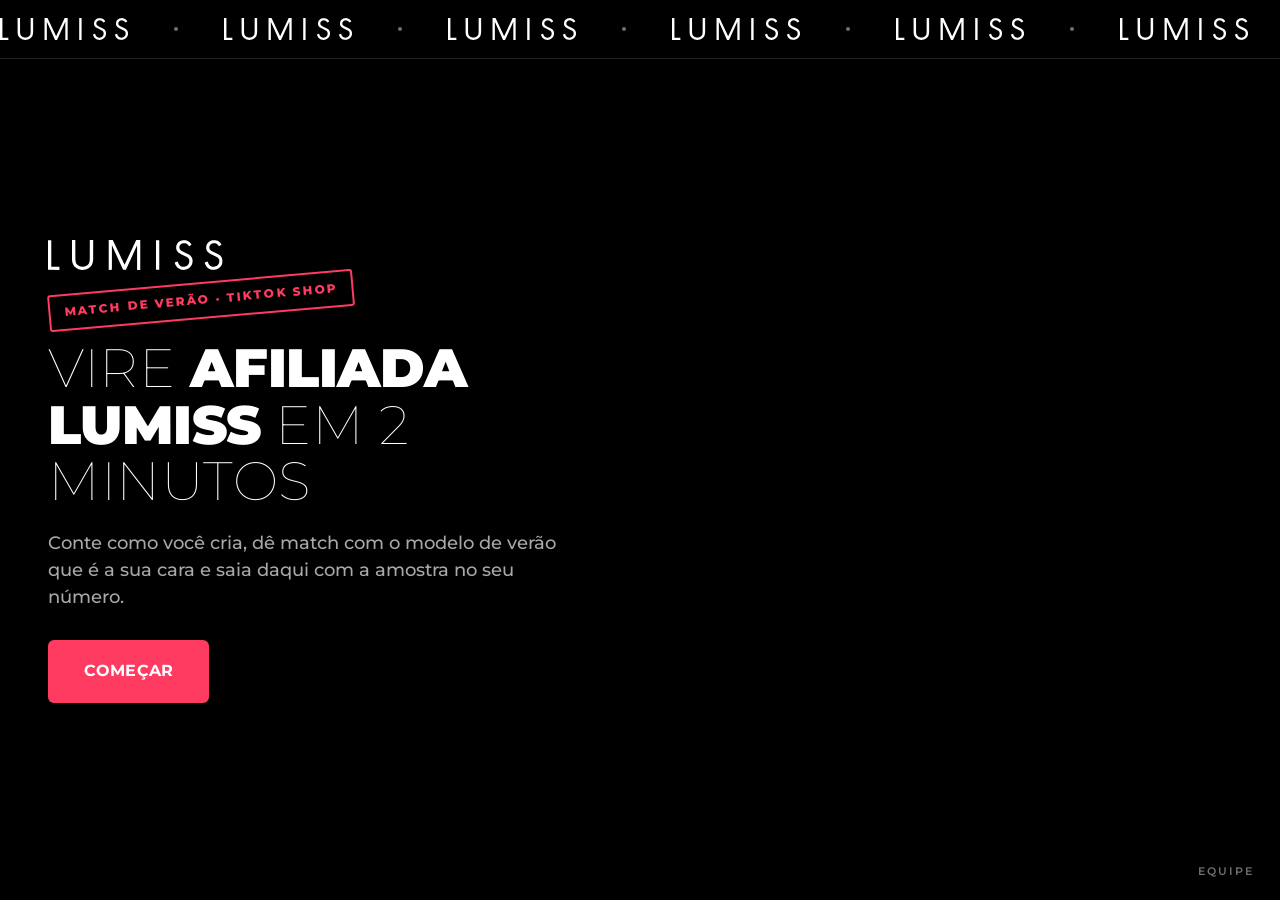
==== match/index.html @ 92d5b465 "Add files via upload" ====
<!doctype html>
<html lang="pt-BR">
<head>
<meta charset="utf-8">
<meta name="viewport" content="width=device-width, initial-scale=1, viewport-fit=cover">
<title>LUMISS · Match de Verão</title>
<meta name="description" content="Cadastro de afiliadas LUMISS no TikTok Shop Fashion · Match de Verão.">
<meta name="theme-color" content="#000000">
<meta name="format-detection" content="telephone=no">
<meta name="apple-mobile-web-app-capable" content="yes">
<meta name="mobile-web-app-capable" content="yes">
<meta name="apple-mobile-web-app-title" content="LUMISS">
<meta name="apple-mobile-web-app-status-bar-style" content="default">
<link rel="manifest" href="manifest.webmanifest">
<link rel="icon" type="image/png" href="[data-uri]">
<link rel="apple-touch-icon" href="icons/icon-180.png">
<link rel="preconnect" href="https://fonts.googleapis.com">
<link rel="preconnect" href="https://fonts.gstatic.com" crossorigin>
<link rel="stylesheet" href="https://fonts.googleapis.com/css2?family=Montserrat:wght@100..900&display=swap">
<link rel="stylesheet" href="styles.css">
<script src="config.js"></script>
<script src="app.js" defer></script>
</head>
<body class="modo-celular">
<svg width="0" height="0" style="position:absolute" aria-hidden="true" focusable="false"><symbol id="lumiss-logo" viewBox="0 0 1000 171.8"><path d="M528.4 171.7 L510.5 171.7 L510.3 171.5 L510.1 30.2 L446.5 170.8 L446.2 171.0 L430.0 170.9 L366.1 30.2 L366.0 171.0 L347.8 171.2 L347.7 0.1 L370.9 0.1 L438.5 142.3 L505.2 0.1 L528.4 0.0 L528.4 171.7ZM198.5 171.3 L194.1 171.2 L189.1 170.7 L184.7 169.9 L179.8 168.6 L175.2 167.0 L170.4 164.9 L162.0 160.2 L159.0 158.1 L155.3 155.1 L152.6 152.5 L149.3 148.7 L146.7 145.0 L144.7 141.8 L142.8 137.7 L141.2 133.8 L139.5 127.9 L138.4 122.4 L137.8 116.7 L137.4 108.8 L137.4 0.3 L156.5 0.4 L156.7 107.0 L157.0 112.9 L157.8 119.3 L159.0 126.6 L160.1 130.7 L162.1 134.7 L165.5 139.3 L169.6 143.1 L174.2 146.4 L179.1 149.0 L184.7 151.1 L190.5 152.4 L196.4 152.9 L202.0 152.8 L208.5 151.7 L214.1 150.0 L220.1 147.3 L225.4 143.9 L229.8 139.9 L233.3 135.5 L235.6 130.9 L237.0 126.6 L238.1 121.8 L238.7 116.4 L239.3 108.3 L239.4 0.4 L258.6 0.4 L258.8 2.0 L258.8 25.9 L258.6 112.1 L258.1 118.4 L257.3 123.7 L256.1 129.3 L254.6 134.6 L253.0 138.5 L251.2 142.1 L248.8 145.9 L246.7 148.8 L244.2 151.7 L241.2 154.7 L237.4 157.9 L234.0 160.2 L229.8 162.7 L225.4 164.9 L220.4 167.0 L216.1 168.5 L211.8 169.6 L207.1 170.5 L198.5 171.3ZM65.3 171.1 L-0.1 171.0 L0.0 0.8 L18.8 0.9 L18.8 153.4 L65.3 153.4 L65.3 171.1ZM637.3 171.0 L618.5 171.0 L618.6 0.9 L637.2 0.9 L637.3 1.0 L637.3 171.0ZM950.5 170.8 L945.4 170.8 L941.3 170.5 L936.4 169.7 L932.3 168.7 L928.1 167.3 L924.1 165.4 L920.2 163.2 L916.0 160.2 L912.7 157.4 L909.4 153.9 L906.4 150.0 L904.2 146.5 L902.0 142.1 L900.4 138.5 L898.8 133.9 L897.3 128.3 L914.8 123.4 L917.8 132.1 L919.7 136.5 L922.7 141.4 L926.2 145.2 L930.2 148.5 L934.9 151.0 L940.3 152.6 L945.0 153.3 L949.8 153.3 L956.0 152.4 L960.8 150.9 L965.9 148.5 L969.3 146.1 L973.0 142.7 L976.4 138.1 L978.5 134.0 L979.8 130.4 L980.8 125.8 L981.3 121.5 L981.1 117.5 L980.3 113.4 L979.3 110.4 L977.3 106.7 L975.1 103.9 L971.3 100.3 L966.4 97.2 L934.7 81.3 L926.2 76.6 L919.4 72.1 L915.1 68.2 L913.0 65.7 L911.0 62.8 L908.1 57.1 L906.4 51.1 L905.8 46.1 L905.8 40.9 L906.1 37.2 L907.2 32.3 L908.5 28.2 L910.5 23.8 L912.9 19.6 L916.2 15.4 L919.1 12.5 L923.2 9.4 L926.8 7.1 L931.8 4.8 L936.5 3.1 L942.0 1.8 L946.6 1.1 L951.8 0.9 L957.9 1.3 L965.1 2.7 L971.3 4.9 L976.2 7.5 L981.6 11.4 L986.7 16.3 L991.3 22.3 L993.3 25.7 L993.6 26.7 L979.5 35.7 L970.8 25.2 L967.6 22.7 L963.5 20.6 L957.9 18.9 L952.3 18.2 L946.2 18.6 L940.6 20.1 L935.7 22.4 L932.2 25.1 L929.1 28.4 L926.5 32.5 L924.8 37.0 L924.0 41.5 L924.2 45.6 L925.4 50.3 L927.1 53.7 L929.2 56.6 L931.8 59.1 L934.5 61.0 L939.6 64.0 L945.1 66.8 L972.4 79.8 L980.3 84.6 L985.9 89.2 L988.8 92.2 L991.8 96.0 L994.5 100.3 L996.5 104.4 L998.0 108.3 L999.1 112.9 L999.8 117.3 L999.9 122.6 L999.5 127.5 L998.7 131.7 L997.4 136.1 L995.7 140.3 L993.4 144.9 L990.8 148.9 L987.8 152.7 L984.7 155.9 L981.2 159.0 L977.0 162.1 L972.8 164.5 L969.0 166.3 L963.8 168.3 L959.9 169.4 L955.2 170.3 L950.5 170.8ZM779.7 171.0 L774.0 171.1 L769.8 170.7 L765.4 169.9 L761.0 168.7 L757.1 167.2 L752.9 165.3 L748.1 162.4 L744.6 159.8 L741.3 157.0 L737.7 153.3 L734.8 149.5 L732.5 146.1 L729.9 141.2 L728.2 137.3 L726.8 133.1 L725.6 128.3 L743.1 123.3 L744.7 128.2 L748.9 137.8 L750.9 141.2 L754.1 144.9 L758.6 148.4 L763.7 151.1 L768.6 152.6 L774.4 153.4 L779.6 153.3 L784.8 152.4 L789.7 150.8 L793.8 148.7 L798.1 145.6 L801.6 142.1 L804.5 138.2 L806.5 134.3 L808.0 130.5 L808.9 126.6 L809.4 121.8 L809.3 118.2 L808.6 114.2 L807.6 110.8 L805.8 107.1 L803.7 104.3 L799.7 100.4 L795.4 97.6 L762.2 80.9 L754.0 76.3 L747.8 72.3 L743.0 67.8 L739.3 63.0 L736.6 57.6 L735.4 54.2 L734.6 51.0 L734.0 45.6 L734.0 41.4 L734.5 36.6 L735.5 31.9 L737.1 27.3 L739.2 22.9 L741.8 18.7 L744.8 15.0 L748.0 12.0 L751.6 9.2 L755.8 6.7 L761.0 4.4 L766.3 2.7 L771.0 1.7 L776.7 1.0 L781.4 1.0 L787.7 1.5 L794.4 3.1 L799.8 5.2 L805.6 8.3 L810.9 12.4 L814.9 16.3 L818.8 21.4 L821.9 26.7 L807.8 35.7 L798.8 25.0 L795.7 22.6 L791.7 20.6 L786.5 19.0 L781.0 18.4 L774.9 18.6 L769.3 20.0 L764.8 21.9 L760.9 24.6 L757.9 27.8 L755.0 32.1 L753.0 37.0 L752.2 41.9 L752.5 46.3 L753.7 50.4 L755.2 53.6 L757.3 56.4 L760.1 59.2 L763.0 61.3 L768.6 64.5 L791.4 75.6 L804.0 82.1 L811.2 86.5 L816.0 90.4 L819.0 93.5 L821.3 96.7 L823.5 100.5 L825.1 104.0 L826.4 108.0 L827.3 112.1 L828.0 117.5 L828.1 121.2 L827.7 126.3 L826.9 130.9 L825.7 135.4 L824.1 139.8 L822.0 144.1 L819.7 147.8 L816.8 151.8 L814.0 155.0 L810.2 158.5 L806.5 161.4 L801.8 164.4 L798.0 166.4 L794.2 167.9 L789.3 169.5 L784.3 170.5 L779.7 171.0Z"/></symbol></svg>

<main id="app">

  <!-- Início: no tablet é a vitrine que fica parada entre uma criadora e outra -->
  <!-- Início: no tablet é a vitrine que fica parada entre uma criadora e outra -->
  <section class="tela tela-inicio" id="tela-inicio" data-tela="inicio">
    <div class="marquee" aria-hidden="true">
      <div class="marquee-trilho"><span class="marquee-item"><svg class="logo" viewBox="0 0 1000 171.8" aria-hidden="true" focusable="false"><use href="#lumiss-logo"/></svg><span class="marquee-ponto"></span></span><span class="marquee-item"><svg class="logo" viewBox="0 0 1000 171.8" aria-hidden="true" focusable="false"><use href="#lumiss-logo"/></svg><span class="marquee-ponto"></span></span><span class="marquee-item"><svg class="logo" viewBox="0 0 1000 171.8" aria-hidden="true" focusable="false"><use href="#lumiss-logo"/></svg><span class="marquee-ponto"></span></span><span class="marquee-item"><svg class="logo" viewBox="0 0 1000 171.8" aria-hidden="true" focusable="false"><use href="#lumiss-logo"/></svg><span class="marquee-ponto"></span></span><span class="marquee-item"><svg class="logo" viewBox="0 0 1000 171.8" aria-hidden="true" focusable="false"><use href="#lumiss-logo"/></svg><span class="marquee-ponto"></span></span><span class="marquee-item"><svg class="logo" viewBox="0 0 1000 171.8" aria-hidden="true" focusable="false"><use href="#lumiss-logo"/></svg><span class="marquee-ponto"></span></span><span class="marquee-item"><svg class="logo" viewBox="0 0 1000 171.8" aria-hidden="true" focusable="false"><use href="#lumiss-logo"/></svg><span class="marquee-ponto"></span></span><span class="marquee-item"><svg class="logo" viewBox="0 0 1000 171.8" aria-hidden="true" focusable="false"><use href="#lumiss-logo"/></svg><span class="marquee-ponto"></span></span><span class="marquee-item"><svg class="logo" viewBox="0 0 1000 171.8" aria-hidden="true" focusable="false"><use href="#lumiss-logo"/></svg><span class="marquee-ponto"></span></span><span class="marquee-item"><svg class="logo" viewBox="0 0 1000 171.8" aria-hidden="true" focusable="false"><use href="#lumiss-logo"/></svg><span class="marquee-ponto"></span></span><span class="marquee-item"><svg class="logo" viewBox="0 0 1000 171.8" aria-hidden="true" focusable="false"><use href="#lumiss-logo"/></svg><span class="marquee-ponto"></span></span><span class="marquee-item"><svg class="logo" viewBox="0 0 1000 171.8" aria-hidden="true" focusable="false"><use href="#lumiss-logo"/></svg><span class="marquee-ponto"></span></span></div>
    </div>
    <div class="inicio-conteudo">
      <div class="inicio-texto">
        <p class="marca"><svg class="logo logo-grande" viewBox="0 0 1000 171.8" role="img" aria-label="LUMISS" focusable="false"><use href="#lumiss-logo"/></svg></p>
        <p class="carimbo">Match de Verão · TikTok Shop</p>
        <h1 class="inicio-titulo">Vire <b>afiliada Lumiss</b> em 2 minutos</h1>
        <p class="inicio-sub">Conte como você cria, dê match com o modelo de verão que é a sua cara e saia daqui com a amostra no seu número.</p>
        <button type="button" class="botao botao-grande" id="botao-comecar">Começar</button>
        <div class="inicio-qr so-tablet">
          <img src="qr.svg" alt="QR code do cadastro" width="116" height="116">
          <p>Prefere no seu celular?<strong>Aponte a câmera</strong></p>
        </div>
      </div>
      <div class="inicio-vitrine" id="vitrine" aria-hidden="true"></div>
    </div>
    <button type="button" class="link-equipe" id="botao-equipe">Equipe</button>
  </section>

  <form id="formulario" novalidate>
    <input type="text" name="site" class="pote" tabindex="-1" autocomplete="off" aria-hidden="true">

    <!-- Passo 1 -->
    <section class="tela passo" id="passo-1" data-passo="1" hidden>
      <header class="passo-topo">
        <p class="marca"><svg class="logo" viewBox="0 0 1000 171.8" role="img" aria-label="LUMISS" focusable="false"><use href="#lumiss-logo"/></svg></p>
        <div class="progresso" aria-hidden="true"><span></span></div>
        <p class="passo-contador">Passo 1 de 4</p>
        <h2 class="passo-titulo" tabindex="-1">Quem é você</h2>
        <p class="passo-sub">Pra gente te achar no TikTok e no WhatsApp.</p>
      </header>
      <div class="passo-corpo">
        <div class="campo" data-campo="nome">
          <label for="f-nome">Nome</label>
          <input id="f-nome" name="nome" type="text" autocomplete="name" autocapitalize="words" enterkeyhint="next" maxlength="80">
          <p class="erro" data-erro="nome" hidden></p>
        </div>
        <div class="campo" data-campo="arroba">
          <label for="f-arroba">Seu @ no TikTok</label>
          <div class="entrada-arroba">
            <span aria-hidden="true">@</span>
            <input id="f-arroba" name="arroba" type="text" autocomplete="off" autocapitalize="none" autocorrect="off" spellcheck="false" enterkeyhint="next" maxlength="60" aria-describedby="ajuda-arroba">
          </div>
          <p class="ajuda" id="ajuda-arroba">Do jeito que aparece no seu perfil.</p>
          <p class="erro" data-erro="arroba" hidden></p>
        </div>
        <div class="campo" data-campo="whatsapp">
          <label for="f-whatsapp">WhatsApp com DDD</label>
          <input id="f-whatsapp" name="whatsapp" type="tel" inputmode="tel" autocomplete="tel-national" enterkeyhint="next" placeholder="(11) 91234-5678" maxlength="16">
          <p class="erro" data-erro="whatsapp" hidden></p>
        </div>
      </div>
      <footer class="passo-rodape">
        <button type="button" class="botao botao-secundario" data-voltar>Voltar</button>
        <button type="button" class="botao" data-avancar>Continuar</button>
      </footer>
    </section>

    <!-- Passo 2 -->
    <section class="tela passo" id="passo-2" data-passo="2" hidden>
      <header class="passo-topo">
        <p class="marca"><svg class="logo" viewBox="0 0 1000 171.8" role="img" aria-label="LUMISS" focusable="false"><use href="#lumiss-logo"/></svg></p>
        <div class="progresso" aria-hidden="true"><span></span></div>
        <p class="passo-contador">Passo 2 de 4</p>
        <h2 class="passo-titulo" tabindex="-1">Como você cria</h2>
        <p class="passo-sub">Assim a gente monta a parceria do seu jeito.</p>
      </header>
      <div class="passo-corpo">
        <fieldset class="campo" data-campo="formato">
          <legend class="visualmente-oculto">Você faz mais live ou vídeo?</legend>
          <div class="formatos">
            <label class="formato">
              <input type="radio" name="formato" value="live">
              <span class="formato-caixa">
                <svg viewBox="0 0 48 48" aria-hidden="true"><circle cx="24" cy="24" r="5"/><path d="M15 15a13 13 0 0 0 0 18M33 15a13 13 0 0 1 0 18M9 9a21 21 0 0 0 0 30M39 9a21 21 0 0 1 0 30"/></svg>
                <strong>Live</strong>
                <small>Vendo ao vivo</small>
              </span>
            </label>
            <label class="formato">
              <input type="radio" name="formato" value="video">
              <span class="formato-caixa">
                <svg viewBox="0 0 48 48" aria-hidden="true"><rect x="7" y="10" width="34" height="28" rx="6"/><path d="M21 18v12l10-6z"/></svg>
                <strong>Vídeo</strong>
                <small>Posto vídeos</small>
              </span>
            </label>
            <label class="formato">
              <input type="radio" name="formato" value="ambos">
              <span class="formato-caixa">
                <svg viewBox="0 0 48 48" aria-hidden="true"><rect x="5" y="14" width="22" height="20" rx="5"/><path d="M13 20v8l7-4z"/><circle cx="36" cy="24" r="3.5"/><path d="M31 18a8 8 0 0 0 0 12M41 18a8 8 0 0 1 0 12"/></svg>
                <strong>Os dois</strong>
                <small>Live e vídeo</small>
              </span>
            </label>
          </div>
          <p class="erro" data-erro="formato" hidden></p>
        </fieldset>
      </div>
      <footer class="passo-rodape">
        <button type="button" class="botao botao-secundario" data-voltar>Voltar</button>
        <button type="button" class="botao" data-avancar>Continuar</button>
      </footer>
    </section>

    <!-- Passo 3 -->
    <section class="tela passo" id="passo-3" data-passo="3" hidden>
      <header class="passo-topo">
        <p class="marca"><svg class="logo" viewBox="0 0 1000 171.8" role="img" aria-label="LUMISS" focusable="false"><use href="#lumiss-logo"/></svg></p>
        <div class="progresso" aria-hidden="true"><span></span></div>
        <p class="passo-contador">Passo 3 de 4</p>
        <h2 class="passo-titulo" tabindex="-1">Seu match de verão</h2>
        <p class="passo-sub">Marque até <span data-max-favoritos>3</span> favoritos: é assim que a gente entende o seu estilo.</p>
      </header>
      <div class="passo-corpo">
        <fieldset class="campo" data-campo="favoritos">
          <legend>Seus favoritos</legend>
          <div class="produtos" id="lista-produtos"></div>
          <p class="aviso-estoque" id="aviso-atualizando" hidden>Conferindo o estoque do stand…</p>
          <p class="erro" data-erro="favoritos" hidden></p>
        </fieldset>
        <fieldset class="campo" data-campo="numero">
          <legend>Qual é o seu número?</legend>
          <p class="ajuda">É o número que a gente separa na sua amostra.</p>
          <div class="chips chips-numero" id="lista-numeros"></div>
          <p class="erro" data-erro="numero" hidden></p>
        </fieldset>
        <fieldset class="campo" data-campo="amostra" id="bloco-amostra" hidden>
          <legend data-legenda-amostra>Qual você leva hoje?</legend>
          <p class="ajuda" id="ajuda-amostra"></p>
          <div class="amostras" id="lista-amostras"></div>
          <p class="erro" data-erro="amostra" hidden></p>
        </fieldset>
      </div>
      <footer class="passo-rodape">
        <button type="button" class="botao botao-secundario" data-voltar>Voltar</button>
        <button type="button" class="botao" data-avancar>Continuar</button>
      </footer>
    </section>

    <!-- Passo 4 -->
    <section class="tela passo" id="passo-4" data-passo="4" hidden>
      <header class="passo-topo">
        <p class="marca"><svg class="logo" viewBox="0 0 1000 171.8" role="img" aria-label="LUMISS" focusable="false"><use href="#lumiss-logo"/></svg></p>
        <div class="progresso" aria-hidden="true"><span></span></div>
        <p class="passo-contador">Passo 4 de 4</p>
        <h2 class="passo-titulo" tabindex="-1">A proposta</h2>
        <p class="passo-sub">O que a LUMISS oferece e o que você topa fazer.</p>
      </header>
      <div class="passo-corpo">
        <div class="oferta" id="oferta">
          <p class="oferta-titulo" id="oferta-titulo"></p>
          <p class="oferta-comissao" id="oferta-comissao" hidden></p>
          <ul class="oferta-itens" id="oferta-itens"></ul>
        </div>
        <fieldset class="campo" data-campo="compromissos">
          <legend>Em troca da amostra, eu topo:</legend>
          <div class="chips chips-coluna" id="lista-compromissos"></div>
          <p class="erro" data-erro="compromissos" hidden></p>
        </fieldset>
        <div class="campo" data-campo="aceita_convite">
          <label class="caixa">
            <input type="checkbox" name="aceita_convite" id="f-aceita-convite">
            <span>Quero receber o convite de colaboração da LUMISS no TikTok Shop.</span>
          </label>
          <p class="erro" data-erro="aceita_convite" hidden></p>
        </div>
        <div class="campo" data-campo="aceite_dados">
          <label class="caixa">
            <input type="checkbox" name="aceite_dados" id="f-aceite-dados">
            <span>Autorizo a LUMISS (Amorelle Vestuário e Calçados LTDA) a guardar estes dados e a falar comigo sobre parcerias por WhatsApp e e-mail. Tenho 18 anos ou mais e posso pedir pra apagar meus dados quando quiser.</span>
          </label>
          <p class="erro" data-erro="aceite_dados" hidden></p>
        </div>
      </div>
      <footer class="passo-rodape">
        <button type="button" class="botao botao-secundario" data-voltar>Voltar</button>
        <button type="submit" class="botao" id="botao-finalizar">Finalizar</button>
      </footer>
    </section>
  </form>

  <!-- Final -->
  <section class="tela tela-final" id="tela-final" hidden>
    <div class="final-cartao">
      <p class="marca"><svg class="logo" viewBox="0 0 1000 171.8" role="img" aria-label="LUMISS" focusable="false"><use href="#lumiss-logo"/></svg></p>
      <h2 class="final-titulo" id="final-titulo" tabindex="-1">Deu match!</h2>
      <div class="final-perfil">
        <p class="rotulo">Seu perfil</p>
        <p class="final-perfil-nome" id="final-perfil-nome"></p>
        <p class="final-perfil-texto" id="final-perfil-texto"></p>
      </div>
      <div class="final-amostra" id="final-amostra">
        <p class="rotulo" id="final-amostra-rotulo">Sua amostra</p>
        <p class="final-amostra-modelo" id="final-amostra-modelo"></p>
        <p class="final-amostra-texto" id="final-amostra-texto"></p>
        <div class="final-codigo">
          <span id="final-arroba"></span>
          <strong id="final-codigo"></strong>
        </div>
      </div>
      <ol class="final-passos" id="final-passos">
        <li>Retire sua amostra com a equipe LUMISS no balcão.</li>
        <li>Aceite o convite de colaboração da LUMISS no TikTok Shop. Ele chega no app, na área de afiliados.</li>
        <li>Poste do seu jeito e ganhe comissão em cada venda.</li>
      </ol>
      <a class="botao botao-whatsapp" id="final-grupo" href="#" target="_blank" rel="noopener" hidden>Entrar no grupo de afiliadas no WhatsApp</a>
      <p class="final-envio" id="final-envio" role="status" aria-live="polite"></p>
      <div class="so-tablet final-tablet">
        <button type="button" class="botao botao-grande" id="botao-nova">Nova criadora</button>
        <p class="final-contagem" id="final-contagem"></p>
      </div>
    </div>
  </section>

  <!-- Equipe -->
  <section class="tela tela-equipe" id="tela-equipe" hidden>
    <div class="equipe-entrada" id="equipe-entrada">
      <p class="marca"><svg class="logo" viewBox="0 0 1000 171.8" role="img" aria-label="LUMISS" focusable="false"><use href="#lumiss-logo"/></svg></p>
      <h2 tabindex="-1" id="equipe-entrada-titulo">Área da equipe</h2>
      <form id="form-pin" class="form-pin" novalidate>
        <label for="f-pin">PIN</label>
        <input id="f-pin" type="password" inputmode="numeric" autocomplete="off" maxlength="12" enterkeyhint="go">
        <p class="erro" id="erro-pin" hidden></p>
        <button type="submit" class="botao">Entrar</button>
        <button type="button" class="botao botao-secundario" data-sair-equipe>Voltar ao cadastro</button>
      </form>
    </div>

    <div class="equipe" id="equipe-painel" hidden>
      <header class="equipe-topo">
        <div>
          <p class="marca"><svg class="logo" viewBox="0 0 1000 171.8" role="img" aria-label="LUMISS" focusable="false"><use href="#lumiss-logo"/></svg></p><p class="sobretitulo" style="margin-top:8px">Área da equipe</p>
          <p class="equipe-status" id="equipe-status"></p>
        </div>
        <div class="equipe-acoes">
          <button type="button" class="botao botao-pequeno botao-secundario" id="botao-atualizar">Atualizar</button>
          <button type="button" class="botao botao-pequeno botao-secundario" data-sair-equipe>Sair</button>
        </div>
      </header>
      <p class="equipe-fila" id="equipe-fila" hidden></p>
      <nav class="abas" role="tablist">
        <button type="button" role="tab" class="aba" data-aba="cadastros" aria-selected="true">Cadastros</button>
        <button type="button" role="tab" class="aba" data-aba="estoque" aria-selected="false">Estoque</button>
        <button type="button" role="tab" class="aba" data-aba="resumo" aria-selected="false">Resumo</button>
      </nav>
      <div class="aba-painel" data-painel="cadastros">
        <div class="filtros">
          <input type="search" id="busca" placeholder="Buscar por @, nome ou código" autocomplete="off" autocapitalize="none" spellcheck="false">
          <div class="chips chips-filtro" id="filtros">
            <button type="button" class="filtro" data-filtro="todas" aria-pressed="true">Todas</button>
            <button type="button" class="filtro" data-filtro="entregar" aria-pressed="false">Para entregar</button>
            <button type="button" class="filtro" data-filtro="manha" aria-pressed="false">Manhã</button>
            <button type="button" class="filtro" data-filtro="tarde" aria-pressed="false">Tarde</button>
            <button type="button" class="filtro" data-filtro="entregue" aria-pressed="false">Entregues</button>
            <button type="button" class="filtro" data-filtro="sem_estoque" aria-pressed="false">Sem estoque</button>
            <button type="button" class="filtro" data-filtro="concorrente" aria-pressed="false">GiGiL / Lorizze</button>
          </div>
        </div>
        <div class="lista-cadastros" id="lista-cadastros"></div>
      </div>
      <div class="aba-painel" data-painel="estoque" hidden>
        <p class="ajuda">Disponível agora em cada número. Entre parênteses, quantos pares vieram. A grade se muda na aba Estoque da planilha.</p>
        <div class="tabela-rolagem" id="tabela-estoque"></div>
      </div>
      <div class="aba-painel" data-painel="resumo" hidden>
        <div id="resumo"></div>
        <div class="resumo-acoes">
          <button type="button" class="botao botao-secundario" data-copiar="manha">Copiar @ da manhã</button>
          <button type="button" class="botao botao-secundario" data-copiar="tarde">Copiar @ da tarde</button>
          <button type="button" class="botao botao-secundario" data-copiar="sem_convite">Copiar @ sem convite enviado</button>
          <button type="button" class="botao" id="botao-csv">Baixar lista (CSV)</button>
        </div>
      </div>
    </div>
  </section>
</main>

<div class="sobreposicao" id="aviso-inatividade" hidden>
  <div class="sobreposicao-caixa" role="alertdialog" aria-labelledby="inatividade-titulo" aria-describedby="inatividade-texto">
    <h2 id="inatividade-titulo">Ainda está aí?</h2>
    <p id="inatividade-texto">A tela recomeça em <strong id="inatividade-segundos">15</strong> segundos pra proteger seus dados.</p>
    <div class="sobreposicao-botoes">
      <button type="button" class="botao botao-secundario" id="botao-recomecar">Recomeçar</button>
      <button type="button" class="botao" id="botao-continuar">Continuar</button>
    </div>
  </div>
</div>

<div class="aviso" id="aviso" role="status" aria-live="polite" hidden></div>

</body>
</html>
---- match/styles.css ----
/* LUMISS · Match de Verão — cadastro de afiliadas.
   Identidade do rebrand (22/09/2026): preto no branco, rosa só nos botões e no carimbo,
   Montserrat com contraste entre fino (100) e black (900). Mesmas variáveis da landing. */
:root {
  color-scheme: dark;
  --bg: #000;
  --surface: #0c0c0c;
  --surface-2: #151515;
  --line: rgba(255, 255, 255, .13);
  --line-strong: rgba(255, 255, 255, .28);
  --ink: #fff;
  --ink-dim: rgba(255, 255, 255, .66);
  --ink-faint: rgba(255, 255, 255, .44);
  --accent: #ff3b62;
  --accent-hover: #ff5578;
  --accent-soft: rgba(255, 59, 98, .14);
  --ok: #5fd18a;
  --ok-soft: rgba(95, 209, 138, .14);
  --whats: #25D366;
  --font: 'Montserrat', system-ui, -apple-system, 'Segoe UI', Roboto, sans-serif;
  --raio: 10px;
  --raio-pequeno: 6px;
}

* { box-sizing: border-box; }
html { -webkit-text-size-adjust: 100%; }
body {
  margin: 0;
  background: var(--bg);
  color: var(--ink);
  font-family: var(--font);
  font-size: 16px;
  font-weight: 500;
  line-height: 1.55;
  -webkit-font-smoothing: antialiased;
  -webkit-tap-highlight-color: transparent;
}
img, svg { display: block; max-width: 100%; }
button, input, select, textarea { font: inherit; color: inherit; font-family: var(--font); }
button { cursor: pointer; }
[hidden] { display: none !important; }
.visualmente-oculto {
  position: absolute !important; width: 1px; height: 1px; overflow: hidden;
  clip: rect(0 0 0 0); white-space: nowrap; border: 0; padding: 0; margin: -1px;
}
.pote { position: absolute; left: -9999px; width: 1px; height: 1px; opacity: 0; }
.modo-celular .so-tablet { display: none !important; }
.mono { font-variant-numeric: tabular-nums; }

h1, h2, h3 { font-family: var(--font); text-transform: uppercase; line-height: 1.04; margin: 0; }
h1 { font-size: clamp(30px, 5.6vw, 54px); font-weight: 100; letter-spacing: .01em; }
h1 b, h1 strong { font-weight: 900; letter-spacing: -.01em; }
h2 { font-size: clamp(24px, 4vw, 38px); font-weight: 900; letter-spacing: -.005em; }
h3 { font-size: 18px; font-weight: 800; letter-spacing: .01em; }

/* logo e faixa animada */
.logo { height: 22px; width: calc(22px * 5.8207); fill: currentColor; color: var(--ink); }
.logo-grande { height: 30px; width: calc(30px * 5.8207); }
.marca { margin: 0; }
.marquee {
  overflow: hidden; background: var(--bg);
  border-bottom: 1px solid var(--line); padding: 18px 0;
}
.marquee-trilho { display: flex; width: max-content; align-items: center; gap: 46px; animation: marquee 40s linear infinite; }
.marquee-item { display: flex; align-items: center; gap: 46px; }
.marquee-ponto { width: 4px; height: 4px; border-radius: 50%; background: var(--ink-faint); flex: none; }
@keyframes marquee { from { transform: translateX(0); } to { transform: translateX(-50%); } }
@media (prefers-reduced-motion: reduce) { .marquee-trilho { animation: none; } }

.carimbo {
  display: inline-block; border: 2.5px solid var(--accent); color: var(--accent);
  font-size: 12px; font-weight: 800; letter-spacing: .18em; text-transform: uppercase;
  padding: 7px 14px; border-radius: 3px; transform: rotate(-5deg);
}
.sobretitulo {
  margin: 0 0 10px; font-size: 11px; font-weight: 600; text-transform: uppercase;
  letter-spacing: .24em; color: var(--ink-faint);
}

/* ---------- botões ---------- */
.botao {
  display: inline-flex; align-items: center; justify-content: center; gap: 8px;
  min-height: 52px; padding: 15px 28px;
  background: var(--accent); color: #fff; border: none; border-radius: var(--raio-pequeno);
  font-weight: 700; font-size: 14.5px; letter-spacing: .01em; text-decoration: none;
  text-transform: uppercase; touch-action: manipulation;
  transition: background-color .15s, transform .12s;
}
.botao:hover { background: var(--accent-hover); transform: translateY(-1px); }
.botao:active { transform: translateY(0) scale(.99); }
.botao:focus-visible, .link-equipe:focus-visible, .aba:focus-visible, .filtro:focus-visible { outline: 2px solid var(--ink); outline-offset: 3px; }
.botao[disabled] { opacity: .6; cursor: progress; transform: none; }
.botao-secundario { background: transparent; color: var(--ink); border: 1px solid var(--line-strong); }
.botao-secundario:hover { background: rgba(255, 255, 255, .07); }
.botao-grande { min-height: 62px; padding: 19px 36px; font-size: 16px; }
.botao-pequeno { min-height: 40px; padding: 9px 16px; font-size: 12.5px; }
.botao-whatsapp { background: var(--whats); }
.botao-whatsapp:hover { background: #2fe374; }

/* ---------- telas ---------- */
.tela { min-height: 100vh; min-height: 100dvh; }

/* início */
.tela-inicio { position: relative; display: flex; flex-direction: column; }
.inicio-conteudo {
  flex: 1; display: grid; align-content: center; gap: 34px;
  max-width: 1280px; width: 100%; margin: 0 auto;
  padding: 36px 24px max(52px, env(safe-area-inset-bottom));
}
.inicio-texto { max-width: 620px; }
.inicio-texto .carimbo { margin-bottom: 22px; }
.inicio-titulo { margin: 0 0 20px; }
.inicio-sub { margin: 0 0 30px; color: var(--ink-dim); font-size: clamp(15px, 1.9vw, 17.5px); max-width: 44ch; }
.inicio-qr {
  display: flex; align-items: center; gap: 18px;
  margin-top: 34px; padding: 16px; width: max-content; max-width: 100%;
  background: var(--surface); border: 1px solid var(--line); border-radius: var(--raio);
}
.inicio-qr img { width: 116px; height: 116px; background: #fff; padding: 6px; border-radius: 4px; }
.inicio-qr p { margin: 0; color: var(--ink-dim); font-size: 14px; line-height: 1.4; }
.inicio-qr strong { display: block; color: var(--ink); font-weight: 800; text-transform: uppercase; letter-spacing: .04em; }
.inicio-vitrine { display: grid; grid-template-columns: repeat(3, 1fr); gap: 12px; }
.inicio-vitrine .vitrine-item {
  aspect-ratio: 4 / 5; border-radius: var(--raio); overflow: hidden;
  background: #fff; border: 1px solid var(--line);
}
.inicio-vitrine .vitrine-item img { width: 100%; height: 100%; object-fit: contain; }
.inicio-vitrine .vitrine-item:nth-child(n+4) { display: none; }
.link-equipe {
  position: absolute; right: 14px; bottom: max(10px, env(safe-area-inset-bottom));
  background: none; border: 0; padding: 10px 12px; border-radius: 6px;
  color: var(--ink-faint); font-size: 11px; font-weight: 600; letter-spacing: .18em; text-transform: uppercase;
}
@media (min-width: 900px) {
  .inicio-conteudo { grid-template-columns: minmax(0, 1.1fr) minmax(0, 1fr); align-items: center; padding-inline: 48px; }
  .inicio-vitrine { grid-template-columns: repeat(2, 1fr); }
  .inicio-vitrine .vitrine-item:nth-child(n+4) { display: block; }
  .inicio-vitrine .vitrine-item:nth-child(n+5) { display: none; }
}

/* passos */
.passo { display: flex; flex-direction: column; max-width: 880px; margin: 0 auto; }
.passo-topo { padding: max(18px, env(safe-area-inset-top)) 20px 6px; }
.passo-topo .marca { margin-bottom: 18px; }
.progresso { height: 3px; background: rgba(255, 255, 255, .12); border-radius: 99px; margin: 0 0 12px; overflow: hidden; }
.progresso span { display: block; height: 100%; width: 25%; background: var(--ink); transition: width .3s; }
.passo[data-passo="2"] .progresso span { width: 50%; }
.passo[data-passo="3"] .progresso span { width: 75%; }
.passo[data-passo="4"] .progresso span { width: 100%; }
.passo-contador { margin: 0 0 6px; font-size: 11px; font-weight: 600; letter-spacing: .24em; text-transform: uppercase; color: var(--ink-faint); }
.passo-titulo { font-size: clamp(26px, 5vw, 40px); font-weight: 900; letter-spacing: -.005em; }
.passo-sub { margin: 10px 0 0; color: var(--ink-dim); font-size: 15px; }
.passo-corpo { flex: 1; padding: 20px 20px 24px; display: grid; gap: 26px; align-content: start; }
.passo-rodape {
  position: sticky; bottom: 0; z-index: 5;
  display: flex; gap: 12px; justify-content: space-between;
  padding: 14px 20px max(14px, env(safe-area-inset-bottom));
  background: linear-gradient(to top, var(--bg) 72%, rgba(0, 0, 0, 0));
}
.passo-rodape .botao { flex: 1; max-width: 320px; }
.passo-rodape .botao:not(.botao-secundario) { flex: 1.6; }

/* campos */
.campo { border: 0; margin: 0; padding: 0; min-width: 0; }
.campo > label, .campo > legend {
  display: block; margin-bottom: 8px; padding: 0;
  font-size: 11px; font-weight: 600; text-transform: uppercase; letter-spacing: .14em; color: var(--ink-dim);
}
.opcional { font-weight: 500; color: var(--ink-faint); letter-spacing: .08em; margin-left: 6px; }
.ajuda { margin: 8px 0 0; color: var(--ink-faint); font-size: 13px; font-weight: 500; }
.erro { margin: 8px 0 0; color: var(--accent); font-size: 13.5px; font-weight: 600; }
input[type="text"], input[type="tel"], input[type="email"], input[type="password"], input[type="search"], select, textarea {
  width: 100%; min-height: 52px; padding: 13px 14px;
  font-size: 16px; font-weight: 500;
  background: var(--bg); color: var(--ink);
  border: 1px solid var(--line-strong); border-radius: var(--raio-pequeno);
  outline: none; appearance: none; -webkit-appearance: none;
}
input::placeholder { color: var(--ink-faint); }
select {
  background-image: url("data:image/svg+xml,%3Csvg xmlns='http://www.w3.org/2000/svg' width='14' height='9' viewBox='0 0 14 9'%3E%3Cpath d='M1 1l6 6 6-6' fill='none' stroke='%23ffffff' stroke-width='2'/%3E%3C/svg%3E");
  background-repeat: no-repeat; background-position: right 14px center; padding-right: 36px;
}
textarea { min-height: 80px; resize: vertical; line-height: 1.45; }
input:focus, select:focus, textarea:focus { border-color: var(--ink); box-shadow: 0 0 0 2px rgba(255, 255, 255, .18); }
.campo.com-erro input, .campo.com-erro select { border-color: var(--accent); }
.entrada-arroba { position: relative; }
.entrada-arroba span { position: absolute; left: 14px; top: 50%; transform: translateY(-50%); color: var(--ink-faint); pointer-events: none; }
.entrada-arroba input { padding-left: 32px; }
.campo-dupla { display: grid; grid-template-columns: minmax(0, 1fr) 104px; gap: 12px; }

/* chips */
.chips { display: flex; flex-wrap: wrap; gap: 9px; }
.chips-coluna { flex-direction: column; align-items: stretch; }
.chip { position: relative; display: inline-flex; }
.chip input { position: absolute; opacity: 0; top: 0; right: 0; bottom: 0; left: 0; margin: 0; cursor: pointer; }
.chip span {
  display: inline-flex; align-items: center; min-height: 48px; padding: 11px 18px;
  background: var(--surface); border: 1px solid var(--line-strong); border-radius: 999px;
  color: var(--ink); font-size: 14px; font-weight: 600;
  user-select: none; -webkit-user-select: none;
  transition: background-color .15s, border-color .15s, color .15s;
}
.chips-coluna .chip span { border-radius: var(--raio-pequeno); width: 100%; }
.chip input:checked + span { background: var(--ink); border-color: var(--ink); color: #000; font-weight: 800; }
.chip input:focus-visible + span { outline: 2px solid var(--ink); outline-offset: 3px; }
.chips-numero .chip span { min-width: 66px; justify-content: center; flex-direction: column; gap: 1px; padding: 9px 12px; font-size: 18px; font-weight: 700; }
.chips-numero .chip small { font-size: 9.5px; font-weight: 600; letter-spacing: .1em; text-transform: uppercase; color: var(--ink-faint); }
.chips-numero .chip input:checked + span small { color: rgba(0, 0, 0, .55); }

/* formato */
.formatos { display: grid; grid-template-columns: repeat(3, minmax(0, 1fr)); gap: 12px; }
.formato { position: relative; display: block; }
.formato input { position: absolute; opacity: 0; top: 0; right: 0; bottom: 0; left: 0; margin: 0; cursor: pointer; }
.formato-caixa {
  display: flex; flex-direction: column; align-items: center; justify-content: center; text-align: center; gap: 8px;
  min-height: 168px; padding: 20px 10px;
  background: var(--surface); border: 1px solid var(--line); border-radius: var(--raio);
  transition: border-color .15s, background-color .15s;
}
.formato-caixa svg { width: 46px; height: 46px; fill: none; stroke: var(--ink); stroke-width: 2.2; stroke-linecap: round; stroke-linejoin: round; }
.formato-caixa strong { font-size: 19px; font-weight: 900; text-transform: uppercase; letter-spacing: .01em; }
.formato-caixa small { color: var(--ink-faint); font-size: 12px; font-weight: 500; }
.formato input:checked + .formato-caixa { border-color: var(--ink); background: rgba(255, 255, 255, .08); }
.formato input:focus-visible + .formato-caixa { outline: 2px solid var(--ink); outline-offset: 3px; }
@media (min-width: 700px) { .formato-caixa { min-height: 210px; } .formato-caixa svg { width: 58px; height: 58px; } }

/* produtos */
.produtos { display: grid; grid-template-columns: repeat(2, minmax(0, 1fr)); gap: 12px; }
@media (min-width: 760px) { .produtos { grid-template-columns: repeat(3, minmax(0, 1fr)); gap: 16px; } }
.produto { position: relative; display: block; }
.produto > input { position: absolute; opacity: 0; top: 0; right: 0; bottom: 0; left: 0; margin: 0; cursor: pointer; z-index: 2; }
.produto-caixa {
  display: flex; flex-direction: column; height: 100%;
  background: var(--surface); border: 1px solid var(--line); border-radius: var(--raio);
  overflow: hidden; transition: border-color .15s, box-shadow .15s;
}
.produto-foto { position: relative; aspect-ratio: 1 / 1; background: #fff; }
.produto-foto img { width: 100%; height: 100%; object-fit: contain; }
.produto-foto .sem-foto {
  position: absolute; top: 0; right: 0; bottom: 0; left: 0; display: grid; place-items: center;
  padding: 12px; text-align: center; background: var(--surface-2);
  font-size: 13px; font-weight: 800; text-transform: uppercase; letter-spacing: .06em; color: var(--ink-faint);
}
.produto-info { padding: 12px; display: grid; gap: 3px; }
.produto-info strong { font-size: 14px; font-weight: 800; line-height: 1.3; text-transform: uppercase; letter-spacing: .01em; }
.produto-info small { color: var(--ink-faint); font-size: 12.5px; font-weight: 500; line-height: 1.35; }
.selo {
  justify-self: start; margin-top: 8px; padding: 3px 9px; border-radius: 99px;
  font-size: 10.5px; font-weight: 700; font-style: normal; letter-spacing: .06em; text-transform: uppercase;
}
.selo-tem { background: var(--ok-soft); color: var(--ok); }
.selo-acabou { background: rgba(255, 255, 255, .08); color: var(--ink-faint); }
.coracao {
  position: absolute; top: 8px; right: 8px; width: 34px; height: 34px; border-radius: 50%;
  display: grid; place-items: center; background: rgba(0, 0, 0, .55);
  color: rgba(255, 255, 255, .7); font-size: 18px; line-height: 1;
}
.produto > input:checked + .produto-caixa { border-color: var(--ink); box-shadow: 0 0 0 1px var(--ink); }
.produto > input:checked + .produto-caixa .coracao { background: var(--ink); color: #000; }
.produto > input:focus-visible + .produto-caixa { outline: 2px solid var(--ink); outline-offset: 3px; }
.aviso-estoque { margin: 8px 0 0; color: var(--ink-faint); font-size: 13px; }

.amostras { display: grid; gap: 10px; }
.amostra { position: relative; display: block; }
.amostra > input { position: absolute; opacity: 0; top: 0; right: 0; bottom: 0; left: 0; margin: 0; cursor: pointer; z-index: 2; }
.amostra-caixa {
  display: flex; align-items: center; gap: 14px; padding: 10px 16px 10px 10px;
  background: var(--surface); border: 1px solid var(--line); border-radius: var(--raio);
}
.amostra-caixa .miniatura { width: 62px; height: 62px; border-radius: var(--raio-pequeno); overflow: hidden; flex: none; background: #fff; position: relative; }
.amostra-caixa .miniatura img { width: 100%; height: 100%; object-fit: contain; }
.amostra-caixa .miniatura .sem-foto { display: none; }
.amostra-caixa strong { display: block; font-size: 15px; font-weight: 800; text-transform: uppercase; letter-spacing: .01em; }
.amostra-caixa small { color: var(--ink-faint); font-size: 12.5px; font-weight: 500; }
.amostra > input:checked + .amostra-caixa { border-color: var(--ink); background: rgba(255, 255, 255, .07); }
.amostra > input:focus-visible + .amostra-caixa { outline: 2px solid var(--ink); outline-offset: 3px; }
.nada-no-numero { margin: 0; padding: 14px 16px; border-radius: var(--raio); border: 1px solid var(--accent); background: var(--accent-soft); color: var(--ink); font-size: 14px; }

/* oferta */
.oferta { background: var(--surface); border: 1px solid var(--line); border-radius: var(--raio); padding: 20px; }
.oferta-titulo { margin: 0; font-size: 22px; font-weight: 900; text-transform: uppercase; letter-spacing: -.005em; }
.oferta-comissao { margin: 10px 0 0; font-size: 17px; font-weight: 700; color: var(--ink); font-variant-numeric: tabular-nums; }
.oferta-itens { margin: 14px 0 0; padding: 0; list-style: none; display: grid; gap: 10px; }
.oferta-itens li { position: relative; padding-left: 26px; color: var(--ink-dim); font-size: 14.5px; }
.oferta-itens li::before {
  content: ""; position: absolute; left: 0; top: .42em; width: 14px; height: 14px; border-radius: 50%;
  background: var(--ink) url("data:image/svg+xml,%3Csvg xmlns='http://www.w3.org/2000/svg' viewBox='0 0 16 16'%3E%3Cpath d='M4 8.2l2.6 2.5L12 5.4' fill='none' stroke='%23000' stroke-width='2.6' stroke-linecap='round' stroke-linejoin='round'/%3E%3C/svg%3E") center / 12px no-repeat;
}

/* caixas de marcar */
.campo > label.caixa, .caixa { display: flex; gap: 12px; align-items: flex-start; cursor: pointer; margin: 0; text-transform: none; letter-spacing: 0; }
.caixa input {
  flex: none; width: 26px; height: 26px; margin: 0; appearance: none; -webkit-appearance: none;
  border: 1px solid var(--line-strong); border-radius: 5px; background: var(--bg); cursor: pointer;
}
.caixa input:checked {
  background: var(--ink) url("data:image/svg+xml,%3Csvg xmlns='http://www.w3.org/2000/svg' viewBox='0 0 16 16'%3E%3Cpath d='M3.5 8.3l3 2.9L12.5 5' fill='none' stroke='%23000' stroke-width='2.6' stroke-linecap='round' stroke-linejoin='round'/%3E%3C/svg%3E") center / 18px no-repeat;
  border-color: var(--ink);
}
.caixa input:focus-visible { outline: 2px solid var(--ink); outline-offset: 3px; }
.caixa span { font-size: 13.5px; font-weight: 500; line-height: 1.5; color: var(--ink-dim); }
.campo.com-erro .caixa input { border-color: var(--accent); }

/* final */
.tela-final { display: grid; place-items: center; padding: max(20px, env(safe-area-inset-top)) 16px max(20px, env(safe-area-inset-bottom)); }
.final-cartao {
  width: 100%; max-width: 600px; background: var(--surface); border: 1px solid var(--line); border-radius: 14px;
  padding: 30px 24px; display: grid; gap: 22px; text-align: center;
}
.final-cartao .marca { display: flex; justify-content: center; }
.final-titulo { font-size: clamp(28px, 6vw, 42px); font-weight: 900; letter-spacing: -.01em; }
.rotulo { margin: 0; font-size: 10.5px; font-weight: 600; letter-spacing: .24em; text-transform: uppercase; color: var(--ink-faint); }
.final-perfil-nome { margin: 8px 0 0; font-size: 30px; font-weight: 100; text-transform: uppercase; letter-spacing: .02em; }
.final-perfil-texto { margin: 8px auto 0; max-width: 32em; color: var(--ink-dim); font-size: 14px; }
.final-amostra { background: var(--bg); border: 1px solid var(--line-strong); border-radius: var(--raio); padding: 20px; }
.final-amostra.sem-par { border-color: var(--accent); background: var(--accent-soft); }
.final-amostra-modelo { margin: 8px 0 0; font-size: 20px; font-weight: 800; text-transform: uppercase; letter-spacing: .01em; }
.final-amostra-texto { margin: 8px 0 0; color: var(--ink-dim); font-size: 14px; }
.final-codigo {
  display: flex; align-items: center; justify-content: center; gap: 16px; flex-wrap: wrap;
  margin-top: 16px; padding-top: 16px; border-top: 1px solid var(--line);
}
.final-codigo span { font-size: 14px; font-weight: 500; color: var(--ink-dim); }
.final-codigo strong { font-size: 34px; font-weight: 900; letter-spacing: .14em; font-variant-numeric: tabular-nums; }
.final-passos { text-align: left; margin: 0; padding-left: 20px; display: grid; gap: 8px; color: var(--ink-dim); font-size: 14px; }
.final-envio { margin: 0; font-size: 12.5px; font-weight: 500; color: var(--ink-faint); }
.final-envio.pendente { color: var(--accent); font-weight: 600; }
.final-tablet { display: grid; justify-items: center; gap: 10px; }
.final-contagem { margin: 0; font-size: 12px; color: var(--ink-faint); }

/* sobreposição */
.sobreposicao {
  position: fixed; top: 0; right: 0; bottom: 0; left: 0; z-index: 50; display: grid; place-items: center; padding: 24px;
  background: rgba(0, 0, 0, .86); backdrop-filter: blur(6px);
}
.sobreposicao-caixa {
  background: var(--surface); border: 1px solid var(--line); border-radius: 14px; padding: 30px;
  max-width: 440px; width: 100%; text-align: center;
}
.sobreposicao-caixa h2 { font-size: 30px; }
.sobreposicao-caixa p { color: var(--ink-dim); font-size: 14.5px; }
.sobreposicao-botoes { display: flex; gap: 12px; justify-content: center; margin-top: 22px; }
.sobreposicao-botoes .botao { flex: 1; }

.aviso {
  position: fixed; left: 50%; bottom: max(88px, calc(env(safe-area-inset-bottom) + 88px)); transform: translateX(-50%);
  z-index: 60; max-width: calc(100% - 32px); padding: 12px 20px; border-radius: 999px;
  background: var(--ink); color: #000; font-size: 13.5px; font-weight: 700;
}

/* ---------- equipe ---------- */
.tela-equipe { padding: max(14px, env(safe-area-inset-top)) 16px max(24px, env(safe-area-inset-bottom)); max-width: 1100px; margin: 0 auto; }
.equipe-entrada { max-width: 340px; margin: 12vh auto 0; display: grid; gap: 14px; text-align: center; }
.equipe-entrada .marca { display: flex; justify-content: center; }
.equipe-entrada h2 { font-size: 30px; }
.form-pin { display: grid; gap: 12px; text-align: left; }
.form-pin input { text-align: center; font-size: 24px; font-weight: 700; letter-spacing: .3em; }
.equipe-topo { display: flex; justify-content: space-between; align-items: center; gap: 12px; flex-wrap: wrap; padding-bottom: 14px; border-bottom: 1px solid var(--line); }
.equipe-status { margin: 6px 0 0; font-size: 12px; font-weight: 500; color: var(--ink-faint); }
.equipe-acoes { display: flex; gap: 8px; }
.equipe-fila { margin: 12px 0 0; padding: 10px 14px; border-radius: var(--raio-pequeno); border: 1px solid var(--accent); background: var(--accent-soft); font-size: 13px; }
.abas { display: flex; gap: 4px; margin: 14px 0 12px; border-bottom: 1px solid var(--line); }
.aba {
  border: 0; background: none; padding: 10px 14px; color: var(--ink-faint);
  font-size: 12px; font-weight: 700; letter-spacing: .14em; text-transform: uppercase;
  border-bottom: 2px solid transparent; margin-bottom: -1px;
}
.aba[aria-selected="true"] { color: var(--ink); border-bottom-color: var(--ink); }
.filtros { display: grid; gap: 10px; margin-bottom: 12px; }
.filtro {
  min-height: 38px; padding: 6px 14px; border-radius: 999px; font-size: 12.5px; font-weight: 600;
  background: var(--surface); color: var(--ink); border: 1px solid var(--line-strong);
}
.filtro[aria-pressed="true"] { background: var(--ink); color: #000; border-color: var(--ink); }
.lista-cadastros { display: grid; gap: 10px; }
.vazio { color: var(--ink-faint); padding: 24px 4px; margin: 0; }
.ficha { background: var(--surface); border: 1px solid var(--line); border-radius: var(--raio); padding: 14px 16px; display: grid; gap: 10px; }
.ficha.destaque-concorrente { border-color: var(--ink); box-shadow: inset 3px 0 0 var(--ink); }
.ficha-topo { display: flex; flex-wrap: wrap; align-items: center; gap: 8px 10px; }
.ficha-arroba { font-size: 16px; font-weight: 800; background: none; border: 0; padding: 0; text-align: left; color: var(--ink); }
.ficha-codigo { font-size: 14px; font-weight: 700; letter-spacing: .12em; font-variant-numeric: tabular-nums; color: var(--ink-dim); }
.etiqueta {
  display: inline-block; padding: 3px 9px; border-radius: 99px;
  font-size: 10px; font-weight: 700; letter-spacing: .1em; text-transform: uppercase;
  background: rgba(255, 255, 255, .1); color: var(--ink-dim);
}
.etiqueta-sol { background: var(--ink); color: #000; }
.etiqueta-destaque { background: var(--accent-soft); color: var(--accent); }
.etiqueta-ok { background: var(--ok-soft); color: var(--ok); }
.etiqueta-perigo { background: var(--accent); color: #fff; }
.ficha-linha { margin: 0; color: var(--ink-dim); font-size: 13.5px; }
.ficha-linha a { color: var(--ink); }
.ficha-amostra { display: flex; flex-wrap: wrap; align-items: center; gap: 8px 12px; padding: 10px 12px; border-radius: var(--raio-pequeno); background: rgba(255, 255, 255, .05); border: 1px solid var(--line); }
.ficha-amostra p { margin: 0; flex: 1 1 200px; font-size: 13.5px; }
.ficha-botoes { display: flex; flex-wrap: wrap; gap: 8px; }
.ficha-troca { display: flex; flex-wrap: wrap; gap: 8px; align-items: center; width: 100%; }
.ficha-troca select { width: auto; min-height: 42px; font-size: 14px; flex: 1 1 150px; }
.segmentos { display: inline-flex; border: 1px solid var(--line-strong); border-radius: 999px; overflow: hidden; }
.segmentos button { border: 0; background: var(--surface); color: var(--ink); padding: 8px 14px; min-height: 38px; font-size: 12px; font-weight: 600; }
.segmentos button + button { border-left: 1px solid var(--line); }
.segmentos button[aria-pressed="true"] { background: var(--ink); color: #000; }
.ficha-controles { display: flex; flex-wrap: wrap; gap: 10px 18px; align-items: center; }
.controle { display: inline-flex; align-items: center; gap: 8px; }
.controle > span { font-size: 10.5px; font-weight: 600; letter-spacing: .14em; text-transform: uppercase; color: var(--ink-faint); min-width: 50px; }
.ficha-nota { display: flex; gap: 8px; align-items: flex-start; }
.ficha-nota textarea { min-height: 46px; font-size: 14px; }
.tabela-rolagem { overflow-x: auto; background: var(--surface); border: 1px solid var(--line); border-radius: var(--raio); }
.tabela-rolagem table { border-collapse: collapse; width: 100%; font-size: 14px; font-variant-numeric: tabular-nums; }
.tabela-rolagem th, .tabela-rolagem td { padding: 10px 12px; border-bottom: 1px solid var(--line); text-align: center; white-space: nowrap; }
.tabela-rolagem th { font-size: 11px; font-weight: 700; letter-spacing: .12em; text-transform: uppercase; color: var(--ink-faint); }
.tabela-rolagem th:first-child, .tabela-rolagem td:first-child { text-align: left; position: sticky; left: 0; background: var(--surface); }
.tabela-rolagem tr:last-child td { border-bottom: 0; }
.tabela-rolagem .zero { color: var(--accent); font-weight: 800; }
.tabela-rolagem .pouco { color: var(--ink); font-weight: 800; }
.tabela-rolagem small { color: var(--ink-faint); }
.resumo-grade { display: grid; grid-template-columns: repeat(auto-fill, minmax(140px, 1fr)); gap: 10px; margin-bottom: 16px; }
.resumo-cartao { background: var(--surface); border: 1px solid var(--line); border-radius: var(--raio); padding: 16px; }
.resumo-cartao b { display: block; font-size: 34px; font-weight: 100; line-height: 1; font-variant-numeric: tabular-nums; }
.resumo-cartao span { color: var(--ink-faint); font-size: 12px; font-weight: 500; }
.resumo-lista { background: var(--surface); border: 1px solid var(--line); border-radius: var(--raio); padding: 16px; margin-bottom: 12px; }
.resumo-lista h3 { font-size: 13px; font-weight: 700; letter-spacing: .14em; margin-bottom: 10px; color: var(--ink-faint); }
.resumo-lista ol { margin: 0; padding-left: 20px; font-size: 14px; }
.resumo-acoes { display: flex; flex-wrap: wrap; gap: 10px; margin-top: 8px; }

@supports not (aspect-ratio: 1 / 1) {
  .produto-foto { height: 0; padding-top: 100%; }
  .produto-foto img { position: absolute; top: 0; left: 0; }
  .inicio-vitrine .vitrine-item { height: 0; padding-top: 125%; position: relative; }
  .inicio-vitrine .vitrine-item img { position: absolute; top: 0; left: 0; }
}
@media (prefers-reduced-motion: reduce) { *, *::before, *::after { transition: none !important; animation: none !important; } }
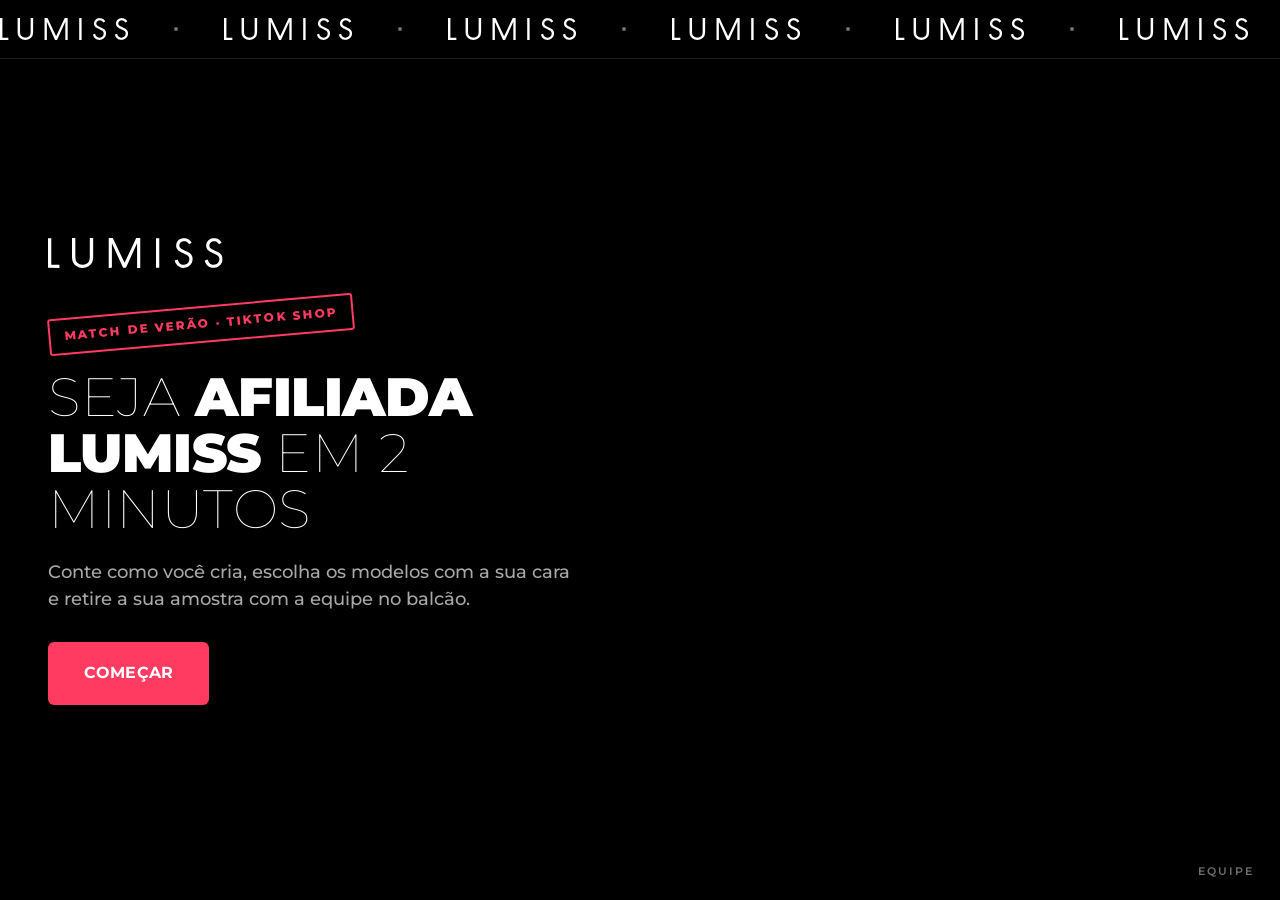
==== commit 10c20e5c: "Add files via upload" ====
--- a/match/index.html
+++ b/match/index.html
@@ -36,8 +36,8 @@
       <div class="inicio-texto">
         <p class="marca"><svg class="logo logo-grande" viewBox="0 0 1000 171.8" role="img" aria-label="LUMISS" focusable="false"><use href="#lumiss-logo"/></svg></p>
         <p class="carimbo">Match de Verão · TikTok Shop</p>
-        <h1 class="inicio-titulo">Vire <b>afiliada Lumiss</b> em 2 minutos</h1>
-        <p class="inicio-sub">Conte como você cria, dê match com o modelo de verão que é a sua cara e saia daqui com a amostra no seu número.</p>
+        <h1 class="inicio-titulo">Seja <b>afiliada Lumiss</b> em 2 minutos</h1>
+        <p class="inicio-sub">Conte como você cria, escolha os modelos com a sua cara e retire a sua amostra com a equipe no balcão.</p>
         <button type="button" class="botao botao-grande" id="botao-comecar">Começar</button>
         <div class="inicio-qr so-tablet">
           <img src="qr.svg" alt="QR code do cadastro" width="116" height="116">
@@ -142,26 +142,19 @@
         <div class="progresso" aria-hidden="true"><span></span></div>
         <p class="passo-contador">Passo 3 de 4</p>
         <h2 class="passo-titulo" tabindex="-1">Seu match de verão</h2>
-        <p class="passo-sub">Marque até <span data-max-favoritos>3</span> favoritos: é assim que a gente entende o seu estilo.</p>
+        <p class="passo-sub">Escolha os <span data-max-favoritos>5</span> modelos com a sua cara. É assim que a gente entende o seu estilo.</p>
       </header>
       <div class="passo-corpo">
-        <fieldset class="campo" data-campo="favoritos">
-          <legend>Seus favoritos</legend>
-          <div class="produtos" id="lista-produtos"></div>
-          <p class="aviso-estoque" id="aviso-atualizando" hidden>Conferindo o estoque do stand…</p>
-          <p class="erro" data-erro="favoritos" hidden></p>
-        </fieldset>
         <fieldset class="campo" data-campo="numero">
           <legend>Qual é o seu número?</legend>
-          <p class="ajuda">É o número que a gente separa na sua amostra.</p>
+          <p class="ajuda">É o número que a equipe separa na sua amostra.</p>
           <div class="chips chips-numero" id="lista-numeros"></div>
           <p class="erro" data-erro="numero" hidden></p>
         </fieldset>
-        <fieldset class="campo" data-campo="amostra" id="bloco-amostra" hidden>
-          <legend data-legenda-amostra>Qual você leva hoje?</legend>
-          <p class="ajuda" id="ajuda-amostra"></p>
-          <div class="amostras" id="lista-amostras"></div>
-          <p class="erro" data-erro="amostra" hidden></p>
+        <fieldset class="campo" data-campo="favoritos">
+          <legend>Seus favoritos <span class="contador" id="contador-favoritos">0 de 5</span></legend>
+          <div class="produtos" id="lista-produtos"></div>
+          <p class="erro" data-erro="favoritos" hidden></p>
         </fieldset>
       </div>
       <footer class="passo-rodape">
@@ -273,7 +266,7 @@
       <p class="equipe-fila" id="equipe-fila" hidden></p>
       <nav class="abas" role="tablist">
         <button type="button" role="tab" class="aba" data-aba="cadastros" aria-selected="true">Cadastros</button>
-        <button type="button" role="tab" class="aba" data-aba="estoque" aria-selected="false">Estoque</button>
+        <button type="button" role="tab" class="aba" data-aba="ranking" aria-selected="false">Ranking</button>
         <button type="button" role="tab" class="aba" data-aba="resumo" aria-selected="false">Resumo</button>
       </nav>
       <div class="aba-painel" data-painel="cadastros">
@@ -281,19 +274,18 @@
           <input type="search" id="busca" placeholder="Buscar por @, nome ou código" autocomplete="off" autocapitalize="none" spellcheck="false">
           <div class="chips chips-filtro" id="filtros">
             <button type="button" class="filtro" data-filtro="todas" aria-pressed="true">Todas</button>
-            <button type="button" class="filtro" data-filtro="entregar" aria-pressed="false">Para entregar</button>
             <button type="button" class="filtro" data-filtro="manha" aria-pressed="false">Manhã</button>
             <button type="button" class="filtro" data-filtro="tarde" aria-pressed="false">Tarde</button>
-            <button type="button" class="filtro" data-filtro="entregue" aria-pressed="false">Entregues</button>
-            <button type="button" class="filtro" data-filtro="sem_estoque" aria-pressed="false">Sem estoque</button>
+            <button type="button" class="filtro" data-filtro="quente" aria-pressed="false">Leads quentes</button>
+            <button type="button" class="filtro" data-filtro="sem_convite" aria-pressed="false">Sem convite</button>
             <button type="button" class="filtro" data-filtro="concorrente" aria-pressed="false">GiGiL / Lorizze</button>
           </div>
         </div>
         <div class="lista-cadastros" id="lista-cadastros"></div>
       </div>
-      <div class="aba-painel" data-painel="estoque" hidden>
-        <p class="ajuda">Disponível agora em cada número. Entre parênteses, quantos pares vieram. A grade se muda na aba Estoque da planilha.</p>
-        <div class="tabela-rolagem" id="tabela-estoque"></div>
+      <div class="aba-painel" data-painel="ranking" hidden>
+        <p class="ajuda">Os modelos mais escolhidos no match, em tempo real. <span id="ranking-topo"></span></p>
+        <div class="tabela-rolagem" id="tabela-ranking"></div>
       </div>
       <div class="aba-painel" data-painel="resumo" hidden>
         <div id="resumo"></div>
--- a/match/styles.css
+++ b/match/styles.css
@@ -72,10 +72,31 @@
   font-size: 12px; font-weight: 800; letter-spacing: .18em; text-transform: uppercase;
   padding: 7px 14px; border-radius: 3px; transform: rotate(-5deg);
 }
+@media (max-width: 420px) {
+  .carimbo { font-size: 10.5px; letter-spacing: .13em; padding: 6px 11px; }
+}
 .sobretitulo {
   margin: 0 0 10px; font-size: 11px; font-weight: 600; text-transform: uppercase;
   letter-spacing: .24em; color: var(--ink-faint);
 }
+
+/* ---------- ranking do match ---------- */
+table.ranking { width: 100%; border-collapse: collapse; font-size: 13px; }
+table.ranking th {
+  text-align: left; font-size: 10.5px; font-weight: 800; letter-spacing: .14em;
+  text-transform: uppercase; color: var(--ink-faint); padding: 8px 10px; border-bottom: 1px solid var(--line);
+  white-space: nowrap;
+}
+table.ranking td { padding: 10px; border-bottom: 1px solid var(--line); vertical-align: middle; }
+table.ranking tr:first-child td { background: rgba(255, 59, 98, .07); }
+.rk-pos { width: 34px; font-weight: 900; font-size: 15px; color: var(--ink-faint); }
+.rk-nome { font-weight: 700; min-width: 180px; }
+.rk-barra { display: block; height: 5px; margin-top: 6px; background: rgba(255, 255, 255, .09); border-radius: 999px; overflow: hidden; }
+.rk-barra i { display: block; height: 100%; background: var(--accent); border-radius: 999px; }
+.rk-votos { white-space: nowrap; text-align: right; }
+.rk-votos strong { font-size: 18px; font-weight: 900; }
+.rk-votos small { display: block; color: var(--ink-faint); font-size: 11px; }
+.rk-perfil, .rk-turma { color: var(--ink-faint); white-space: nowrap; }
 
 /* ---------- botões ---------- */
 .botao {
@@ -108,7 +129,8 @@
   padding: 36px 24px max(52px, env(safe-area-inset-bottom));
 }
 .inicio-texto { max-width: 620px; }
-.inicio-texto .carimbo { margin-bottom: 22px; }
+.inicio-texto .marca { margin-bottom: 26px; }
+.inicio-texto .carimbo { margin-bottom: 26px; }
 .inicio-titulo { margin: 0 0 20px; }
 .inicio-sub { margin: 0 0 30px; color: var(--ink-dim); font-size: clamp(15px, 1.9vw, 17.5px); max-width: 44ch; }
 .inicio-qr {
@@ -226,8 +248,9 @@
 @media (min-width: 700px) { .formato-caixa { min-height: 210px; } .formato-caixa svg { width: 58px; height: 58px; } }
 
 /* produtos */
-.produtos { display: grid; grid-template-columns: repeat(2, minmax(0, 1fr)); gap: 12px; }
-@media (min-width: 760px) { .produtos { grid-template-columns: repeat(3, minmax(0, 1fr)); gap: 16px; } }
+.produtos { display: grid; grid-template-columns: repeat(3, minmax(0, 1fr)); gap: 8px; }
+@media (min-width: 560px) { .produtos { grid-template-columns: repeat(4, minmax(0, 1fr)); gap: 12px; } }
+@media (min-width: 900px) { .produtos { grid-template-columns: repeat(6, minmax(0, 1fr)); gap: 14px; } }
 .produto { position: relative; display: block; }
 .produto > input { position: absolute; opacity: 0; top: 0; right: 0; bottom: 0; left: 0; margin: 0; cursor: pointer; z-index: 2; }
 .produto-caixa {
@@ -242,9 +265,21 @@
   padding: 12px; text-align: center; background: var(--surface-2);
   font-size: 13px; font-weight: 800; text-transform: uppercase; letter-spacing: .06em; color: var(--ink-faint);
 }
-.produto-info { padding: 12px; display: grid; gap: 3px; }
-.produto-info strong { font-size: 14px; font-weight: 800; line-height: 1.3; text-transform: uppercase; letter-spacing: .01em; }
-.produto-info small { color: var(--ink-faint); font-size: 12.5px; font-weight: 500; line-height: 1.35; }
+.produto-info { padding: 8px; display: grid; gap: 2px; }
+.produto-info strong { font-size: 11.5px; font-weight: 800; line-height: 1.25; text-transform: uppercase; letter-spacing: .01em; }
+.produto-info small { display: none; }
+@media (min-width: 900px) {
+  .produto-info { padding: 10px; }
+  .produto-info strong { font-size: 13px; }
+}
+.contador {
+  float: right; font-size: 11px; font-weight: 800; letter-spacing: .1em;
+  color: var(--ink-faint); background: rgba(255, 255, 255, .07);
+  border-radius: 999px; padding: 3px 10px; text-transform: none;
+}
+.contador.completo { color: #000; background: var(--ok); }
+.produto-cheio .produto-caixa { opacity: .45; }
+.produto-cheio .coracao { display: none; }
 .selo {
   justify-self: start; margin-top: 8px; padding: 3px 9px; border-radius: 99px;
   font-size: 10.5px; font-weight: 700; font-style: normal; letter-spacing: .06em; text-transform: uppercase;
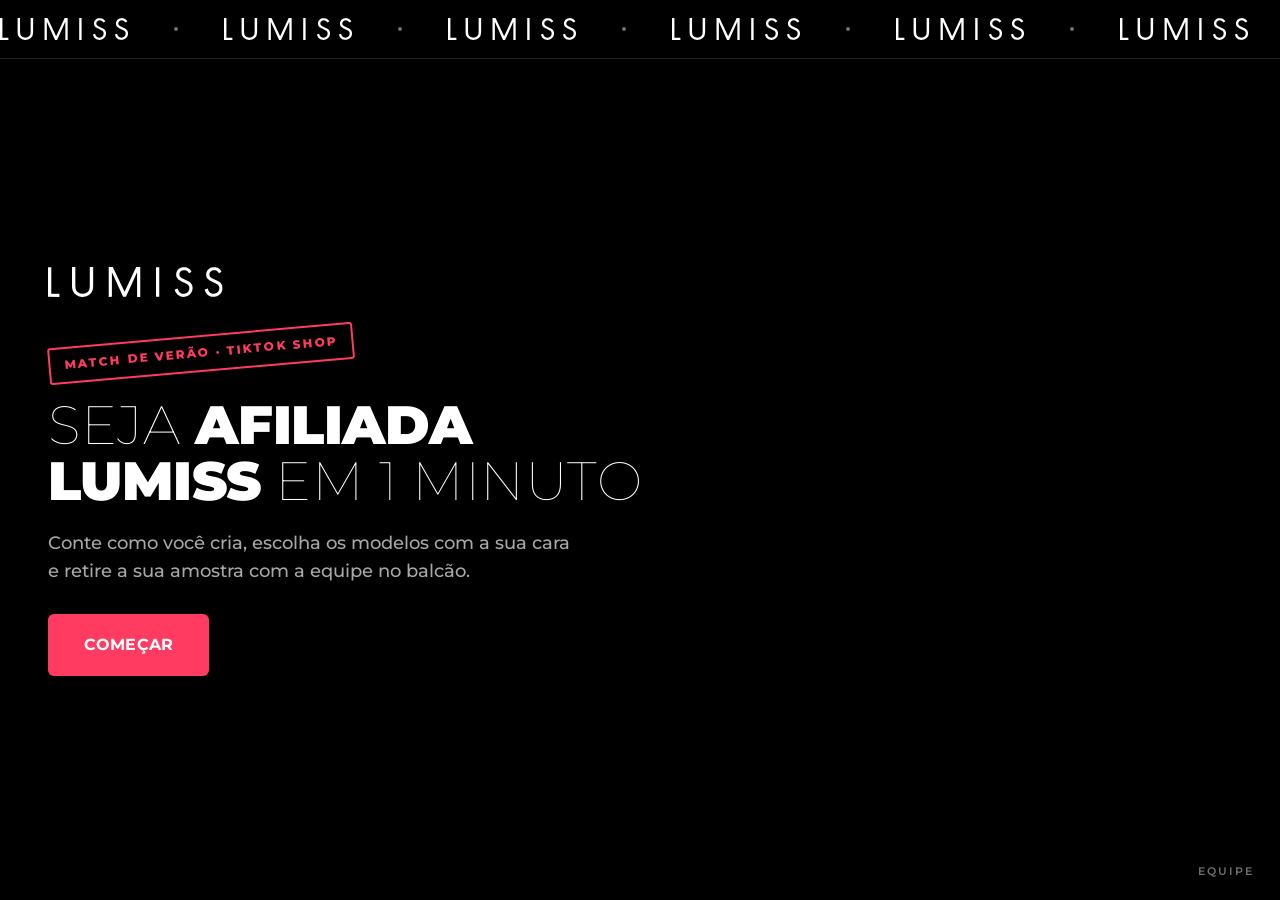
==== commit 6ccecded: "Add files via upload" ====
--- a/match/index.html
+++ b/match/index.html
@@ -36,7 +36,7 @@
       <div class="inicio-texto">
         <p class="marca"><svg class="logo logo-grande" viewBox="0 0 1000 171.8" role="img" aria-label="LUMISS" focusable="false"><use href="#lumiss-logo"/></svg></p>
         <p class="carimbo">Match de Verão · TikTok Shop</p>
-        <h1 class="inicio-titulo">Seja <b>afiliada Lumiss</b> em 2 minutos</h1>
+        <h1 class="inicio-titulo">Seja <b>afiliada Lumiss</b> em 1 minuto</h1>
         <p class="inicio-sub">Conte como você cria, escolha os modelos com a sua cara e retire a sua amostra com a equipe no balcão.</p>
         <button type="button" class="botao botao-grande" id="botao-comecar">Começar</button>
         <div class="inicio-qr so-tablet">
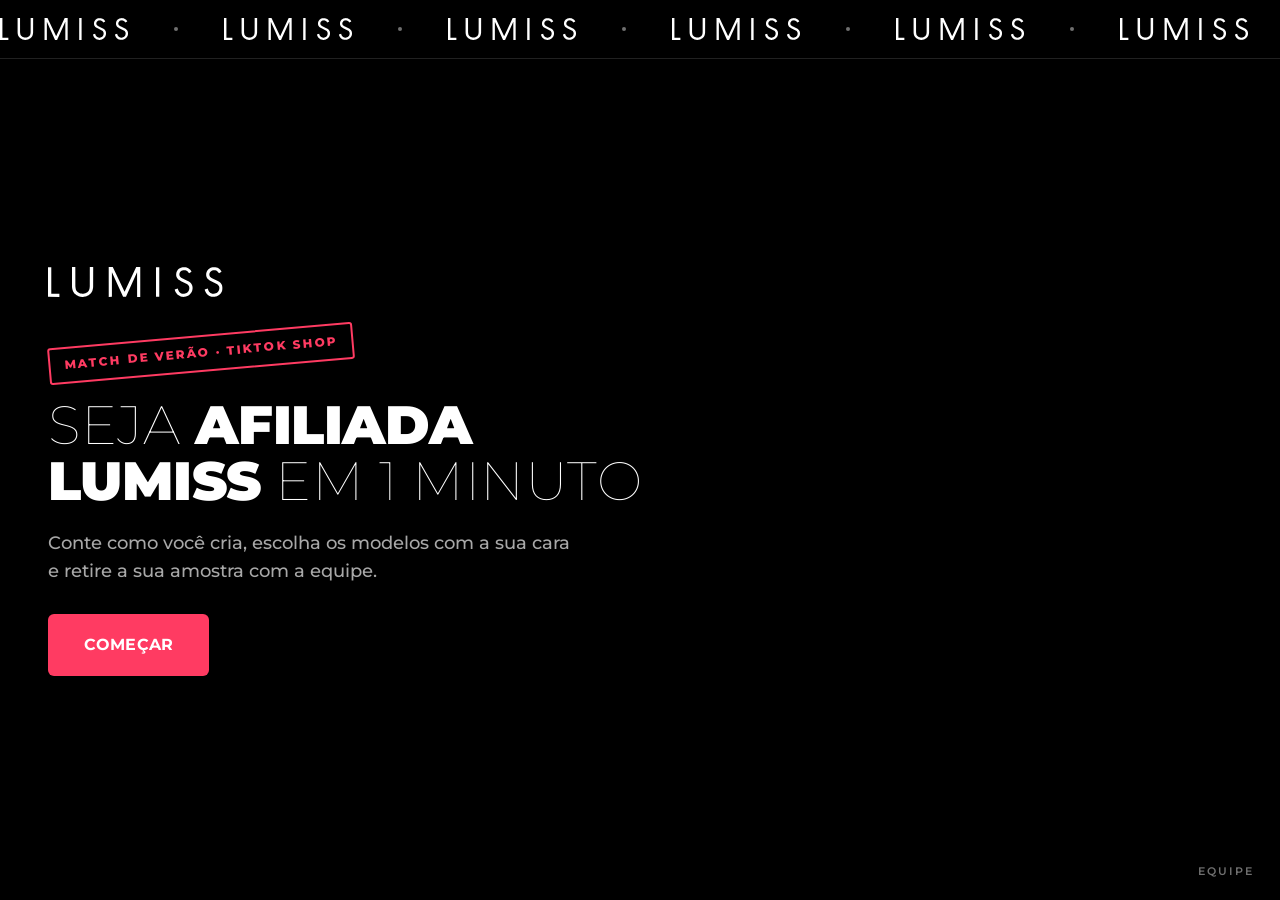
==== commit effc792a: "Add files via upload" ====
--- a/match/index.html
+++ b/match/index.html
@@ -26,8 +26,7 @@
 
 <main id="app">
 
-  <!-- Início: no tablet é a vitrine que fica parada entre uma criadora e outra -->
-  <!-- Início: no tablet é a vitrine que fica parada entre uma criadora e outra -->
+  <!-- Início: no tablet é a tela que fica parada entre uma criadora e outra -->
   <section class="tela tela-inicio" id="tela-inicio" data-tela="inicio">
     <div class="marquee" aria-hidden="true">
       <div class="marquee-trilho"><span class="marquee-item"><svg class="logo" viewBox="0 0 1000 171.8" aria-hidden="true" focusable="false"><use href="#lumiss-logo"/></svg><span class="marquee-ponto"></span></span><span class="marquee-item"><svg class="logo" viewBox="0 0 1000 171.8" aria-hidden="true" focusable="false"><use href="#lumiss-logo"/></svg><span class="marquee-ponto"></span></span><span class="marquee-item"><svg class="logo" viewBox="0 0 1000 171.8" aria-hidden="true" focusable="false"><use href="#lumiss-logo"/></svg><span class="marquee-ponto"></span></span><span class="marquee-item"><svg class="logo" viewBox="0 0 1000 171.8" aria-hidden="true" focusable="false"><use href="#lumiss-logo"/></svg><span class="marquee-ponto"></span></span><span class="marquee-item"><svg class="logo" viewBox="0 0 1000 171.8" aria-hidden="true" focusable="false"><use href="#lumiss-logo"/></svg><span class="marquee-ponto"></span></span><span class="marquee-item"><svg class="logo" viewBox="0 0 1000 171.8" aria-hidden="true" focusable="false"><use href="#lumiss-logo"/></svg><span class="marquee-ponto"></span></span><span class="marquee-item"><svg class="logo" viewBox="0 0 1000 171.8" aria-hidden="true" focusable="false"><use href="#lumiss-logo"/></svg><span class="marquee-ponto"></span></span><span class="marquee-item"><svg class="logo" viewBox="0 0 1000 171.8" aria-hidden="true" focusable="false"><use href="#lumiss-logo"/></svg><span class="marquee-ponto"></span></span><span class="marquee-item"><svg class="logo" viewBox="0 0 1000 171.8" aria-hidden="true" focusable="false"><use href="#lumiss-logo"/></svg><span class="marquee-ponto"></span></span><span class="marquee-item"><svg class="logo" viewBox="0 0 1000 171.8" aria-hidden="true" focusable="false"><use href="#lumiss-logo"/></svg><span class="marquee-ponto"></span></span><span class="marquee-item"><svg class="logo" viewBox="0 0 1000 171.8" aria-hidden="true" focusable="false"><use href="#lumiss-logo"/></svg><span class="marquee-ponto"></span></span><span class="marquee-item"><svg class="logo" viewBox="0 0 1000 171.8" aria-hidden="true" focusable="false"><use href="#lumiss-logo"/></svg><span class="marquee-ponto"></span></span></div>
@@ -37,14 +36,13 @@
         <p class="marca"><svg class="logo logo-grande" viewBox="0 0 1000 171.8" role="img" aria-label="LUMISS" focusable="false"><use href="#lumiss-logo"/></svg></p>
         <p class="carimbo">Match de Verão · TikTok Shop</p>
         <h1 class="inicio-titulo">Seja <b>afiliada Lumiss</b> em 1 minuto</h1>
-        <p class="inicio-sub">Conte como você cria, escolha os modelos com a sua cara e retire a sua amostra com a equipe no balcão.</p>
+        <p class="inicio-sub">Conte como você cria, escolha os modelos com a sua cara e retire a sua amostra com a equipe.</p>
         <button type="button" class="botao botao-grande" id="botao-comecar">Começar</button>
         <div class="inicio-qr so-tablet">
           <img src="qr.svg" alt="QR code do cadastro" width="116" height="116">
           <p>Prefere no seu celular?<strong>Aponte a câmera</strong></p>
         </div>
       </div>
-      <div class="inicio-vitrine" id="vitrine" aria-hidden="true"></div>
     </div>
     <button type="button" class="link-equipe" id="botao-equipe">Equipe</button>
   </section>
@@ -57,7 +55,7 @@
       <header class="passo-topo">
         <p class="marca"><svg class="logo" viewBox="0 0 1000 171.8" role="img" aria-label="LUMISS" focusable="false"><use href="#lumiss-logo"/></svg></p>
         <div class="progresso" aria-hidden="true"><span></span></div>
-        <p class="passo-contador">Passo 1 de 4</p>
+        <p class="passo-contador">Passo 1 de 3</p>
         <h2 class="passo-titulo" tabindex="-1">Quem é você</h2>
         <p class="passo-sub">Pra gente te achar no TikTok e no WhatsApp.</p>
       </header>
@@ -81,6 +79,13 @@
           <input id="f-whatsapp" name="whatsapp" type="tel" inputmode="tel" autocomplete="tel-national" enterkeyhint="next" placeholder="(11) 91234-5678" maxlength="16">
           <p class="erro" data-erro="whatsapp" hidden></p>
         </div>
+        <div class="campo" data-campo="aceite_dados">
+          <label class="caixa">
+            <input type="checkbox" name="aceite_dados" id="f-aceite-dados">
+            <span>Autorizo a LUMISS (Amorelle Vestuário e Calçados LTDA) a guardar estes dados e a falar comigo sobre parcerias por WhatsApp. Tenho 18 anos ou mais e posso pedir pra apagar meus dados quando quiser.</span>
+          </label>
+          <p class="erro" data-erro="aceite_dados" hidden></p>
+        </div>
       </div>
       <footer class="passo-rodape">
         <button type="button" class="botao botao-secundario" data-voltar>Voltar</button>
@@ -93,7 +98,7 @@
       <header class="passo-topo">
         <p class="marca"><svg class="logo" viewBox="0 0 1000 171.8" role="img" aria-label="LUMISS" focusable="false"><use href="#lumiss-logo"/></svg></p>
         <div class="progresso" aria-hidden="true"><span></span></div>
-        <p class="passo-contador">Passo 2 de 4</p>
+        <p class="passo-contador">Passo 2 de 3</p>
         <h2 class="passo-titulo" tabindex="-1">Como você cria</h2>
         <p class="passo-sub">Assim a gente monta a parceria do seu jeito.</p>
       </header>
@@ -140,9 +145,9 @@
       <header class="passo-topo">
         <p class="marca"><svg class="logo" viewBox="0 0 1000 171.8" role="img" aria-label="LUMISS" focusable="false"><use href="#lumiss-logo"/></svg></p>
         <div class="progresso" aria-hidden="true"><span></span></div>
-        <p class="passo-contador">Passo 3 de 4</p>
+        <p class="passo-contador">Passo 3 de 3</p>
         <h2 class="passo-titulo" tabindex="-1">Seu match de verão</h2>
-        <p class="passo-sub">Escolha os <span data-max-favoritos>5</span> modelos com a sua cara. É assim que a gente entende o seu estilo.</p>
+        <p class="passo-sub">Escolha os <span data-max-favoritos>5</span> modelos com a sua cara. É a última etapa.</p>
       </header>
       <div class="passo-corpo">
         <fieldset class="campo" data-campo="numero">
@@ -159,50 +164,10 @@
       </div>
       <footer class="passo-rodape">
         <button type="button" class="botao botao-secundario" data-voltar>Voltar</button>
-        <button type="button" class="botao" data-avancar>Continuar</button>
-      </footer>
-    </section>
-
-    <!-- Passo 4 -->
-    <section class="tela passo" id="passo-4" data-passo="4" hidden>
-      <header class="passo-topo">
-        <p class="marca"><svg class="logo" viewBox="0 0 1000 171.8" role="img" aria-label="LUMISS" focusable="false"><use href="#lumiss-logo"/></svg></p>
-        <div class="progresso" aria-hidden="true"><span></span></div>
-        <p class="passo-contador">Passo 4 de 4</p>
-        <h2 class="passo-titulo" tabindex="-1">A proposta</h2>
-        <p class="passo-sub">O que a LUMISS oferece e o que você topa fazer.</p>
-      </header>
-      <div class="passo-corpo">
-        <div class="oferta" id="oferta">
-          <p class="oferta-titulo" id="oferta-titulo"></p>
-          <p class="oferta-comissao" id="oferta-comissao" hidden></p>
-          <ul class="oferta-itens" id="oferta-itens"></ul>
-        </div>
-        <fieldset class="campo" data-campo="compromissos">
-          <legend>Em troca da amostra, eu topo:</legend>
-          <div class="chips chips-coluna" id="lista-compromissos"></div>
-          <p class="erro" data-erro="compromissos" hidden></p>
-        </fieldset>
-        <div class="campo" data-campo="aceita_convite">
-          <label class="caixa">
-            <input type="checkbox" name="aceita_convite" id="f-aceita-convite">
-            <span>Quero receber o convite de colaboração da LUMISS no TikTok Shop.</span>
-          </label>
-          <p class="erro" data-erro="aceita_convite" hidden></p>
-        </div>
-        <div class="campo" data-campo="aceite_dados">
-          <label class="caixa">
-            <input type="checkbox" name="aceite_dados" id="f-aceite-dados">
-            <span>Autorizo a LUMISS (Amorelle Vestuário e Calçados LTDA) a guardar estes dados e a falar comigo sobre parcerias por WhatsApp e e-mail. Tenho 18 anos ou mais e posso pedir pra apagar meus dados quando quiser.</span>
-          </label>
-          <p class="erro" data-erro="aceite_dados" hidden></p>
-        </div>
-      </div>
-      <footer class="passo-rodape">
-        <button type="button" class="botao botao-secundario" data-voltar>Voltar</button>
         <button type="submit" class="botao" id="botao-finalizar">Finalizar</button>
       </footer>
     </section>
+
   </form>
 
   <!-- Final -->
@@ -213,7 +178,6 @@
       <div class="final-perfil">
         <p class="rotulo">Seu perfil</p>
         <p class="final-perfil-nome" id="final-perfil-nome"></p>
-        <p class="final-perfil-texto" id="final-perfil-texto"></p>
       </div>
       <div class="final-amostra" id="final-amostra">
         <p class="rotulo" id="final-amostra-rotulo">Sua amostra</p>
@@ -224,11 +188,6 @@
           <strong id="final-codigo"></strong>
         </div>
       </div>
-      <ol class="final-passos" id="final-passos">
-        <li>Retire sua amostra com a equipe LUMISS no balcão.</li>
-        <li>Aceite o convite de colaboração da LUMISS no TikTok Shop. Ele chega no app, na área de afiliados.</li>
-        <li>Poste do seu jeito e ganhe comissão em cada venda.</li>
-      </ol>
       <a class="botao botao-whatsapp" id="final-grupo" href="#" target="_blank" rel="noopener" hidden>Entrar no grupo de afiliadas no WhatsApp</a>
       <p class="final-envio" id="final-envio" role="status" aria-live="polite"></p>
       <div class="so-tablet final-tablet">
--- a/match/styles.css
+++ b/match/styles.css
@@ -141,23 +141,13 @@
 .inicio-qr img { width: 116px; height: 116px; background: #fff; padding: 6px; border-radius: 4px; }
 .inicio-qr p { margin: 0; color: var(--ink-dim); font-size: 14px; line-height: 1.4; }
 .inicio-qr strong { display: block; color: var(--ink); font-weight: 800; text-transform: uppercase; letter-spacing: .04em; }
-.inicio-vitrine { display: grid; grid-template-columns: repeat(3, 1fr); gap: 12px; }
-.inicio-vitrine .vitrine-item {
-  aspect-ratio: 4 / 5; border-radius: var(--raio); overflow: hidden;
-  background: #fff; border: 1px solid var(--line);
-}
-.inicio-vitrine .vitrine-item img { width: 100%; height: 100%; object-fit: contain; }
-.inicio-vitrine .vitrine-item:nth-child(n+4) { display: none; }
 .link-equipe {
   position: absolute; right: 14px; bottom: max(10px, env(safe-area-inset-bottom));
   background: none; border: 0; padding: 10px 12px; border-radius: 6px;
   color: var(--ink-faint); font-size: 11px; font-weight: 600; letter-spacing: .18em; text-transform: uppercase;
 }
 @media (min-width: 900px) {
-  .inicio-conteudo { grid-template-columns: minmax(0, 1.1fr) minmax(0, 1fr); align-items: center; padding-inline: 48px; }
-  .inicio-vitrine { grid-template-columns: repeat(2, 1fr); }
-  .inicio-vitrine .vitrine-item:nth-child(n+4) { display: block; }
-  .inicio-vitrine .vitrine-item:nth-child(n+5) { display: none; }
+  .inicio-conteudo { padding-inline: 48px; }
 }
 
 /* passos */
@@ -165,10 +155,9 @@
 .passo-topo { padding: max(18px, env(safe-area-inset-top)) 20px 6px; }
 .passo-topo .marca { margin-bottom: 18px; }
 .progresso { height: 3px; background: rgba(255, 255, 255, .12); border-radius: 99px; margin: 0 0 12px; overflow: hidden; }
-.progresso span { display: block; height: 100%; width: 25%; background: var(--ink); transition: width .3s; }
-.passo[data-passo="2"] .progresso span { width: 50%; }
-.passo[data-passo="3"] .progresso span { width: 75%; }
-.passo[data-passo="4"] .progresso span { width: 100%; }
+.progresso span { display: block; height: 100%; width: 33%; background: var(--ink); transition: width .3s; }
+.passo[data-passo="2"] .progresso span { width: 66%; }
+.passo[data-passo="3"] .progresso span { width: 100%; }
 .passo-contador { margin: 0 0 6px; font-size: 11px; font-weight: 600; letter-spacing: .24em; text-transform: uppercase; color: var(--ink-faint); }
 .passo-titulo { font-size: clamp(26px, 5vw, 40px); font-weight: 900; letter-spacing: -.005em; }
 .passo-sub { margin: 10px 0 0; color: var(--ink-dim); font-size: 15px; }
@@ -461,7 +450,5 @@
 @supports not (aspect-ratio: 1 / 1) {
   .produto-foto { height: 0; padding-top: 100%; }
   .produto-foto img { position: absolute; top: 0; left: 0; }
-  .inicio-vitrine .vitrine-item { height: 0; padding-top: 125%; position: relative; }
-  .inicio-vitrine .vitrine-item img { position: absolute; top: 0; left: 0; }
 }
 @media (prefers-reduced-motion: reduce) { *, *::before, *::after { transition: none !important; animation: none !important; } }
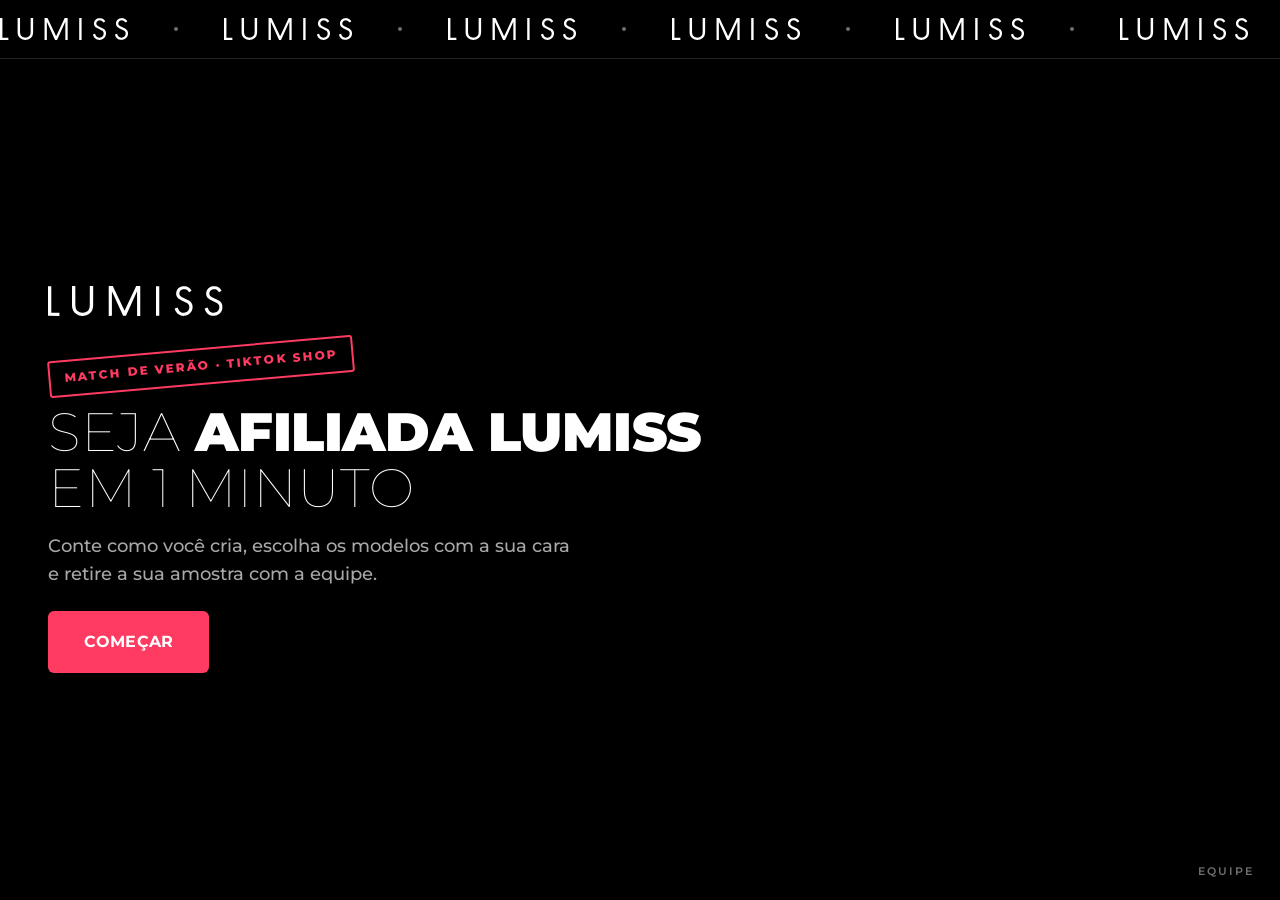
==== commit adbac44b: "Add files via upload" ====
--- a/match/index.html
+++ b/match/index.html
@@ -38,12 +38,13 @@
         <h1 class="inicio-titulo">Seja <b>afiliada Lumiss</b> em 1 minuto</h1>
         <p class="inicio-sub">Conte como você cria, escolha os modelos com a sua cara e retire a sua amostra com a equipe.</p>
         <button type="button" class="botao botao-grande" id="botao-comecar">Começar</button>
-        <div class="inicio-qr so-tablet">
-          <img src="qr.svg" alt="QR code do cadastro" width="116" height="116">
-          <p>Prefere no seu celular?<strong>Aponte a câmera</strong></p>
-        </div>
-      </div>
-    </div>
+      </div>
+      <div class="inicio-qr so-tablet">
+        <img src="qr.svg" alt="QR code do cadastro" width="116" height="116">
+        <p>Prefere no seu celular?<strong>Aponte a câmera</strong></p>
+      </div>
+    </div>
+    <button type="button" class="botao-telacheia so-tablet" id="botao-telacheia" title="Tela cheia" aria-label="Tela cheia">⛶</button>
     <button type="button" class="link-equipe" id="botao-equipe">Equipe</button>
   </section>
 
--- a/match/styles.css
+++ b/match/styles.css
@@ -139,6 +139,13 @@
   background: var(--surface); border: 1px solid var(--line); border-radius: var(--raio);
 }
 .inicio-qr img { width: 116px; height: 116px; background: #fff; padding: 6px; border-radius: 4px; }
+.botao-telacheia {
+  position: absolute; left: 14px; bottom: max(10px, env(safe-area-inset-bottom));
+  width: 40px; height: 40px; padding: 0; border-radius: 8px;
+  background: rgba(255, 255, 255, .06); border: 1px solid var(--line);
+  color: var(--ink-faint); font-size: 17px; line-height: 1; cursor: pointer;
+}
+.botao-telacheia:active { background: rgba(255, 255, 255, .14); }
 .inicio-qr p { margin: 0; color: var(--ink-dim); font-size: 14px; line-height: 1.4; }
 .inicio-qr strong { display: block; color: var(--ink); font-weight: 800; text-transform: uppercase; letter-spacing: .04em; }
 .link-equipe {
@@ -148,6 +155,32 @@
 }
 @media (min-width: 900px) {
   .inicio-conteudo { padding-inline: 48px; }
+}
+
+/* Tablet deitado no stand: texto de um lado, QR grande do outro, tudo sem rolar. */
+@media (min-width: 900px) and (orientation: landscape) {
+  .inicio-conteudo {
+    grid-template-columns: minmax(0, 1.05fr) auto;
+    align-items: center; gap: 56px;
+    padding-block: 24px;
+  }
+  .inicio-texto { max-width: 680px; }
+  .inicio-texto .marca { margin-bottom: 20px; }
+  .inicio-texto .carimbo { margin-bottom: 20px; }
+  .inicio-titulo { margin-bottom: 16px; }
+  .inicio-sub { margin-bottom: 24px; }
+  .inicio-qr {
+    margin-top: 0; flex-direction: column; text-align: center; gap: 14px; padding: 22px;
+  }
+  .inicio-qr img { width: 190px; height: 190px; }
+  .inicio-qr p { font-size: 15px; }
+}
+
+/* Tablet deitado com pouca altura: encolhe o que dá pra caber na tela. */
+@media (orientation: landscape) and (max-height: 760px) {
+  .marquee { padding: 12px 0; }
+  .inicio-conteudo { padding-block: 16px; gap: 20px; }
+  .inicio-qr img { width: 150px; height: 150px; }
 }
 
 /* passos */
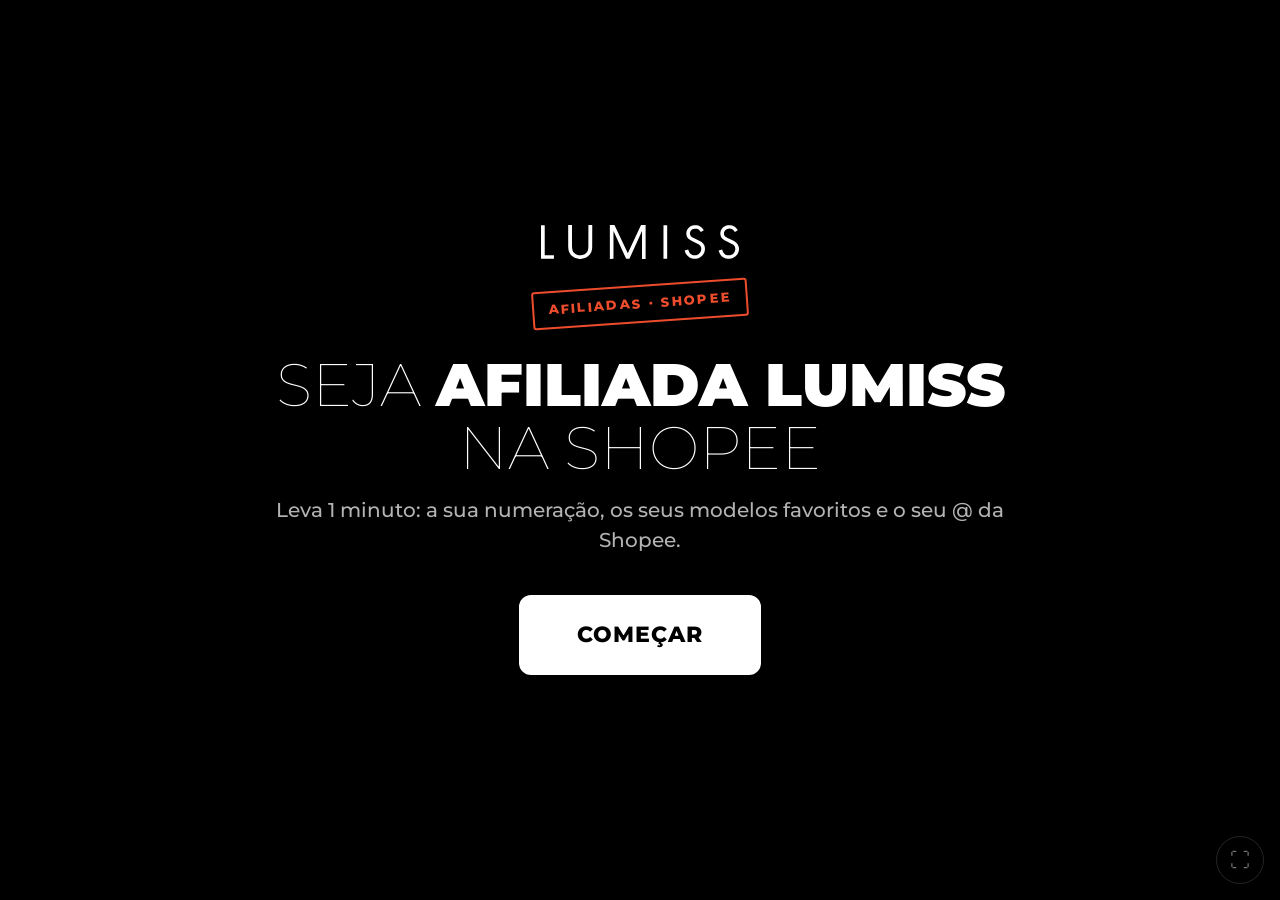
==== commit 1b86ff1f: "/match do evento da Shopee (04/11/2026): so o tablet, sem Apps Script; o cadastro grava no LUMISS OS" ====
--- a/match/index.html
+++ b/match/index.html
@@ -3,136 +3,56 @@
 <head>
 <meta charset="utf-8">
 <meta name="viewport" content="width=device-width, initial-scale=1, viewport-fit=cover">
-<title>LUMISS · Match de Verão</title>
-<meta name="description" content="Cadastro de afiliadas LUMISS no TikTok Shop Fashion · Match de Verão.">
+<title>LUMISS · Afiliadas Shopee</title>
+<meta name="description" content="Cadastro de afiliadas LUMISS na Shopee — estande do evento.">
+<meta name="robots" content="noindex">
 <meta name="theme-color" content="#000000">
 <meta name="format-detection" content="telephone=no">
 <meta name="apple-mobile-web-app-capable" content="yes">
 <meta name="mobile-web-app-capable" content="yes">
 <meta name="apple-mobile-web-app-title" content="LUMISS">
-<meta name="apple-mobile-web-app-status-bar-style" content="default">
 <link rel="manifest" href="manifest.webmanifest">
-<link rel="icon" type="image/png" href="[data-uri]">
+<link rel="icon" type="image/png" href="../favicon.png">
 <link rel="apple-touch-icon" href="icons/icon-180.png">
 <link rel="preconnect" href="https://fonts.googleapis.com">
 <link rel="preconnect" href="https://fonts.gstatic.com" crossorigin>
 <link rel="stylesheet" href="https://fonts.googleapis.com/css2?family=Montserrat:wght@100..900&display=swap">
 <link rel="stylesheet" href="styles.css">
 <script src="config.js"></script>
+<script src="/comum/cadastro.js"></script>
 <script src="app.js" defer></script>
 </head>
-<body class="modo-celular">
-<svg width="0" height="0" style="position:absolute" aria-hidden="true" focusable="false"><symbol id="lumiss-logo" viewBox="0 0 1000 171.8"><path d="M528.4 171.7 L510.5 171.7 L510.3 171.5 L510.1 30.2 L446.5 170.8 L446.2 171.0 L430.0 170.9 L366.1 30.2 L366.0 171.0 L347.8 171.2 L347.7 0.1 L370.9 0.1 L438.5 142.3 L505.2 0.1 L528.4 0.0 L528.4 171.7ZM198.5 171.3 L194.1 171.2 L189.1 170.7 L184.7 169.9 L179.8 168.6 L175.2 167.0 L170.4 164.9 L162.0 160.2 L159.0 158.1 L155.3 155.1 L152.6 152.5 L149.3 148.7 L146.7 145.0 L144.7 141.8 L142.8 137.7 L141.2 133.8 L139.5 127.9 L138.4 122.4 L137.8 116.7 L137.4 108.8 L137.4 0.3 L156.5 0.4 L156.7 107.0 L157.0 112.9 L157.8 119.3 L159.0 126.6 L160.1 130.7 L162.1 134.7 L165.5 139.3 L169.6 143.1 L174.2 146.4 L179.1 149.0 L184.7 151.1 L190.5 152.4 L196.4 152.9 L202.0 152.8 L208.5 151.7 L214.1 150.0 L220.1 147.3 L225.4 143.9 L229.8 139.9 L233.3 135.5 L235.6 130.9 L237.0 126.6 L238.1 121.8 L238.7 116.4 L239.3 108.3 L239.4 0.4 L258.6 0.4 L258.8 2.0 L258.8 25.9 L258.6 112.1 L258.1 118.4 L257.3 123.7 L256.1 129.3 L254.6 134.6 L253.0 138.5 L251.2 142.1 L248.8 145.9 L246.7 148.8 L244.2 151.7 L241.2 154.7 L237.4 157.9 L234.0 160.2 L229.8 162.7 L225.4 164.9 L220.4 167.0 L216.1 168.5 L211.8 169.6 L207.1 170.5 L198.5 171.3ZM65.3 171.1 L-0.1 171.0 L0.0 0.8 L18.8 0.9 L18.8 153.4 L65.3 153.4 L65.3 171.1ZM637.3 171.0 L618.5 171.0 L618.6 0.9 L637.2 0.9 L637.3 1.0 L637.3 171.0ZM950.5 170.8 L945.4 170.8 L941.3 170.5 L936.4 169.7 L932.3 168.7 L928.1 167.3 L924.1 165.4 L920.2 163.2 L916.0 160.2 L912.7 157.4 L909.4 153.9 L906.4 150.0 L904.2 146.5 L902.0 142.1 L900.4 138.5 L898.8 133.9 L897.3 128.3 L914.8 123.4 L917.8 132.1 L919.7 136.5 L922.7 141.4 L926.2 145.2 L930.2 148.5 L934.9 151.0 L940.3 152.6 L945.0 153.3 L949.8 153.3 L956.0 152.4 L960.8 150.9 L965.9 148.5 L969.3 146.1 L973.0 142.7 L976.4 138.1 L978.5 134.0 L979.8 130.4 L980.8 125.8 L981.3 121.5 L981.1 117.5 L980.3 113.4 L979.3 110.4 L977.3 106.7 L975.1 103.9 L971.3 100.3 L966.4 97.2 L934.7 81.3 L926.2 76.6 L919.4 72.1 L915.1 68.2 L913.0 65.7 L911.0 62.8 L908.1 57.1 L906.4 51.1 L905.8 46.1 L905.8 40.9 L906.1 37.2 L907.2 32.3 L908.5 28.2 L910.5 23.8 L912.9 19.6 L916.2 15.4 L919.1 12.5 L923.2 9.4 L926.8 7.1 L931.8 4.8 L936.5 3.1 L942.0 1.8 L946.6 1.1 L951.8 0.9 L957.9 1.3 L965.1 2.7 L971.3 4.9 L976.2 7.5 L981.6 11.4 L986.7 16.3 L991.3 22.3 L993.3 25.7 L993.6 26.7 L979.5 35.7 L970.8 25.2 L967.6 22.7 L963.5 20.6 L957.9 18.9 L952.3 18.2 L946.2 18.6 L940.6 20.1 L935.7 22.4 L932.2 25.1 L929.1 28.4 L926.5 32.5 L924.8 37.0 L924.0 41.5 L924.2 45.6 L925.4 50.3 L927.1 53.7 L929.2 56.6 L931.8 59.1 L934.5 61.0 L939.6 64.0 L945.1 66.8 L972.4 79.8 L980.3 84.6 L985.9 89.2 L988.8 92.2 L991.8 96.0 L994.5 100.3 L996.5 104.4 L998.0 108.3 L999.1 112.9 L999.8 117.3 L999.9 122.6 L999.5 127.5 L998.7 131.7 L997.4 136.1 L995.7 140.3 L993.4 144.9 L990.8 148.9 L987.8 152.7 L984.7 155.9 L981.2 159.0 L977.0 162.1 L972.8 164.5 L969.0 166.3 L963.8 168.3 L959.9 169.4 L955.2 170.3 L950.5 170.8ZM779.7 171.0 L774.0 171.1 L769.8 170.7 L765.4 169.9 L761.0 168.7 L757.1 167.2 L752.9 165.3 L748.1 162.4 L744.6 159.8 L741.3 157.0 L737.7 153.3 L734.8 149.5 L732.5 146.1 L729.9 141.2 L728.2 137.3 L726.8 133.1 L725.6 128.3 L743.1 123.3 L744.7 128.2 L748.9 137.8 L750.9 141.2 L754.1 144.9 L758.6 148.4 L763.7 151.1 L768.6 152.6 L774.4 153.4 L779.6 153.3 L784.8 152.4 L789.7 150.8 L793.8 148.7 L798.1 145.6 L801.6 142.1 L804.5 138.2 L806.5 134.3 L808.0 130.5 L808.9 126.6 L809.4 121.8 L809.3 118.2 L808.6 114.2 L807.6 110.8 L805.8 107.1 L803.7 104.3 L799.7 100.4 L795.4 97.6 L762.2 80.9 L754.0 76.3 L747.8 72.3 L743.0 67.8 L739.3 63.0 L736.6 57.6 L735.4 54.2 L734.6 51.0 L734.0 45.6 L734.0 41.4 L734.5 36.6 L735.5 31.9 L737.1 27.3 L739.2 22.9 L741.8 18.7 L744.8 15.0 L748.0 12.0 L751.6 9.2 L755.8 6.7 L761.0 4.4 L766.3 2.7 L771.0 1.7 L776.7 1.0 L781.4 1.0 L787.7 1.5 L794.4 3.1 L799.8 5.2 L805.6 8.3 L810.9 12.4 L814.9 16.3 L818.8 21.4 L821.9 26.7 L807.8 35.7 L798.8 25.0 L795.7 22.6 L791.7 20.6 L786.5 19.0 L781.0 18.4 L774.9 18.6 L769.3 20.0 L764.8 21.9 L760.9 24.6 L757.9 27.8 L755.0 32.1 L753.0 37.0 L752.2 41.9 L752.5 46.3 L753.7 50.4 L755.2 53.6 L757.3 56.4 L760.1 59.2 L763.0 61.3 L768.6 64.5 L791.4 75.6 L804.0 82.1 L811.2 86.5 L816.0 90.4 L819.0 93.5 L821.3 96.7 L823.5 100.5 L825.1 104.0 L826.4 108.0 L827.3 112.1 L828.0 117.5 L828.1 121.2 L827.7 126.3 L826.9 130.9 L825.7 135.4 L824.1 139.8 L822.0 144.1 L819.7 147.8 L816.8 151.8 L814.0 155.0 L810.2 158.5 L806.5 161.4 L801.8 164.4 L798.0 166.4 L794.2 167.9 L789.3 169.5 L784.3 170.5 L779.7 171.0Z"/></symbol></svg>
-
+<body>
 <main id="app">
 
-  <!-- Início: no tablet é a tela que fica parada entre uma criadora e outra -->
-  <section class="tela tela-inicio" id="tela-inicio" data-tela="inicio">
-    <div class="marquee" aria-hidden="true">
-      <div class="marquee-trilho"><span class="marquee-item"><svg class="logo" viewBox="0 0 1000 171.8" aria-hidden="true" focusable="false"><use href="#lumiss-logo"/></svg><span class="marquee-ponto"></span></span><span class="marquee-item"><svg class="logo" viewBox="0 0 1000 171.8" aria-hidden="true" focusable="false"><use href="#lumiss-logo"/></svg><span class="marquee-ponto"></span></span><span class="marquee-item"><svg class="logo" viewBox="0 0 1000 171.8" aria-hidden="true" focusable="false"><use href="#lumiss-logo"/></svg><span class="marquee-ponto"></span></span><span class="marquee-item"><svg class="logo" viewBox="0 0 1000 171.8" aria-hidden="true" focusable="false"><use href="#lumiss-logo"/></svg><span class="marquee-ponto"></span></span><span class="marquee-item"><svg class="logo" viewBox="0 0 1000 171.8" aria-hidden="true" focusable="false"><use href="#lumiss-logo"/></svg><span class="marquee-ponto"></span></span><span class="marquee-item"><svg class="logo" viewBox="0 0 1000 171.8" aria-hidden="true" focusable="false"><use href="#lumiss-logo"/></svg><span class="marquee-ponto"></span></span><span class="marquee-item"><svg class="logo" viewBox="0 0 1000 171.8" aria-hidden="true" focusable="false"><use href="#lumiss-logo"/></svg><span class="marquee-ponto"></span></span><span class="marquee-item"><svg class="logo" viewBox="0 0 1000 171.8" aria-hidden="true" focusable="false"><use href="#lumiss-logo"/></svg><span class="marquee-ponto"></span></span><span class="marquee-item"><svg class="logo" viewBox="0 0 1000 171.8" aria-hidden="true" focusable="false"><use href="#lumiss-logo"/></svg><span class="marquee-ponto"></span></span><span class="marquee-item"><svg class="logo" viewBox="0 0 1000 171.8" aria-hidden="true" focusable="false"><use href="#lumiss-logo"/></svg><span class="marquee-ponto"></span></span><span class="marquee-item"><svg class="logo" viewBox="0 0 1000 171.8" aria-hidden="true" focusable="false"><use href="#lumiss-logo"/></svg><span class="marquee-ponto"></span></span><span class="marquee-item"><svg class="logo" viewBox="0 0 1000 171.8" aria-hidden="true" focusable="false"><use href="#lumiss-logo"/></svg><span class="marquee-ponto"></span></span></div>
+  <!-- Início: a tela parada entre uma afiliada e outra -->
+  <section class="tela tela-inicio" id="tela-inicio">
+    <div class="inicio-conteudo">
+      <img class="logo logo-grande" src="logo.svg" alt="LUMISS">
+      <p class="carimbo">Afiliadas · Shopee</p>
+      <h1 class="inicio-titulo">Seja <b>afiliada LUMISS</b> na Shopee</h1>
+      <p class="inicio-sub">Leva 1 minuto: a sua numeração, os seus modelos favoritos e o seu @ da Shopee.</p>
+      <button type="button" class="botao botao-grande" id="botao-comecar">Começar</button>
     </div>
-    <div class="inicio-conteudo">
-      <div class="inicio-texto">
-        <p class="marca"><svg class="logo logo-grande" viewBox="0 0 1000 171.8" role="img" aria-label="LUMISS" focusable="false"><use href="#lumiss-logo"/></svg></p>
-        <p class="carimbo">Match de Verão · TikTok Shop</p>
-        <h1 class="inicio-titulo">Seja <b>afiliada Lumiss</b> em 1 minuto</h1>
-        <p class="inicio-sub">Conte como você cria, escolha os modelos com a sua cara e retire a sua amostra com a equipe.</p>
-        <button type="button" class="botao botao-grande" id="botao-comecar">Começar</button>
-      </div>
-      <div class="inicio-qr so-tablet">
-        <img src="qr.svg" alt="QR code do cadastro" width="116" height="116">
-        <p>Prefere no seu celular?<strong>Aponte a câmera</strong></p>
-      </div>
-    </div>
-    <button type="button" class="botao-telacheia so-tablet" id="botao-telacheia" title="Tela cheia" aria-label="Tela cheia">⛶</button>
-    <button type="button" class="link-equipe" id="botao-equipe">Equipe</button>
+    <button type="button" class="botao-telacheia" id="botao-telacheia" title="Tela cheia" aria-label="Tela cheia">⛶</button>
   </section>
 
-  <form id="formulario" novalidate>
-    <input type="text" name="site" class="pote" tabindex="-1" autocomplete="off" aria-hidden="true">
+  <form id="formulario" novalidate autocomplete="off">
+    <input type="text" name="empresa" class="pote" tabindex="-1" autocomplete="off" aria-hidden="true">
 
-    <!-- Passo 1 -->
-    <section class="tela passo" id="passo-1" data-passo="1" hidden>
+    <!-- Passo 1: a numeração -->
+    <section class="tela passo" id="passo-1" hidden>
       <header class="passo-topo">
-        <p class="marca"><svg class="logo" viewBox="0 0 1000 171.8" role="img" aria-label="LUMISS" focusable="false"><use href="#lumiss-logo"/></svg></p>
-        <div class="progresso" aria-hidden="true"><span></span></div>
+        <img class="logo" src="logo.svg" alt="LUMISS">
+        <div class="progresso" aria-hidden="true"><span style="width:33%"></span></div>
         <p class="passo-contador">Passo 1 de 3</p>
-        <h2 class="passo-titulo" tabindex="-1">Quem é você</h2>
-        <p class="passo-sub">Pra gente te achar no TikTok e no WhatsApp.</p>
+        <h2 class="passo-titulo" tabindex="-1">Qual é a sua numeração?</h2>
       </header>
       <div class="passo-corpo">
-        <div class="campo" data-campo="nome">
-          <label for="f-nome">Nome</label>
-          <input id="f-nome" name="nome" type="text" autocomplete="name" autocapitalize="words" enterkeyhint="next" maxlength="80">
-          <p class="erro" data-erro="nome" hidden></p>
-        </div>
-        <div class="campo" data-campo="arroba">
-          <label for="f-arroba">Seu @ no TikTok</label>
-          <div class="entrada-arroba">
-            <span aria-hidden="true">@</span>
-            <input id="f-arroba" name="arroba" type="text" autocomplete="off" autocapitalize="none" autocorrect="off" spellcheck="false" enterkeyhint="next" maxlength="60" aria-describedby="ajuda-arroba">
-          </div>
-          <p class="ajuda" id="ajuda-arroba">Do jeito que aparece no seu perfil.</p>
-          <p class="erro" data-erro="arroba" hidden></p>
-        </div>
-        <div class="campo" data-campo="whatsapp">
-          <label for="f-whatsapp">WhatsApp com DDD</label>
-          <input id="f-whatsapp" name="whatsapp" type="tel" inputmode="tel" autocomplete="tel-national" enterkeyhint="next" placeholder="(11) 91234-5678" maxlength="16">
-          <p class="erro" data-erro="whatsapp" hidden></p>
-        </div>
-        <div class="campo" data-campo="aceite_dados">
-          <label class="caixa">
-            <input type="checkbox" name="aceite_dados" id="f-aceite-dados">
-            <span>Autorizo a LUMISS (Amorelle Vestuário e Calçados LTDA) a guardar estes dados e a falar comigo sobre parcerias por WhatsApp. Tenho 18 anos ou mais e posso pedir pra apagar meus dados quando quiser.</span>
-          </label>
-          <p class="erro" data-erro="aceite_dados" hidden></p>
-        </div>
-      </div>
-      <footer class="passo-rodape">
-        <button type="button" class="botao botao-secundario" data-voltar>Voltar</button>
-        <button type="button" class="botao" data-avancar>Continuar</button>
-      </footer>
-    </section>
-
-    <!-- Passo 2 -->
-    <section class="tela passo" id="passo-2" data-passo="2" hidden>
-      <header class="passo-topo">
-        <p class="marca"><svg class="logo" viewBox="0 0 1000 171.8" role="img" aria-label="LUMISS" focusable="false"><use href="#lumiss-logo"/></svg></p>
-        <div class="progresso" aria-hidden="true"><span></span></div>
-        <p class="passo-contador">Passo 2 de 3</p>
-        <h2 class="passo-titulo" tabindex="-1">Como você cria</h2>
-        <p class="passo-sub">Assim a gente monta a parceria do seu jeito.</p>
-      </header>
-      <div class="passo-corpo">
-        <fieldset class="campo" data-campo="formato">
-          <legend class="visualmente-oculto">Você faz mais live ou vídeo?</legend>
-          <div class="formatos">
-            <label class="formato">
-              <input type="radio" name="formato" value="live">
-              <span class="formato-caixa">
-                <svg viewBox="0 0 48 48" aria-hidden="true"><circle cx="24" cy="24" r="5"/><path d="M15 15a13 13 0 0 0 0 18M33 15a13 13 0 0 1 0 18M9 9a21 21 0 0 0 0 30M39 9a21 21 0 0 1 0 30"/></svg>
-                <strong>Live</strong>
-                <small>Vendo ao vivo</small>
-              </span>
-            </label>
-            <label class="formato">
-              <input type="radio" name="formato" value="video">
-              <span class="formato-caixa">
-                <svg viewBox="0 0 48 48" aria-hidden="true"><rect x="7" y="10" width="34" height="28" rx="6"/><path d="M21 18v12l10-6z"/></svg>
-                <strong>Vídeo</strong>
-                <small>Posto vídeos</small>
-              </span>
-            </label>
-            <label class="formato">
-              <input type="radio" name="formato" value="ambos">
-              <span class="formato-caixa">
-                <svg viewBox="0 0 48 48" aria-hidden="true"><rect x="5" y="14" width="22" height="20" rx="5"/><path d="M13 20v8l7-4z"/><circle cx="36" cy="24" r="3.5"/><path d="M31 18a8 8 0 0 0 0 12M41 18a8 8 0 0 1 0 12"/></svg>
-                <strong>Os dois</strong>
-                <small>Live e vídeo</small>
-              </span>
-            </label>
-          </div>
-          <p class="erro" data-erro="formato" hidden></p>
+        <fieldset class="campo" data-campo="numero">
+          <legend class="visualmente-oculto">Numeração</legend>
+          <div class="chips chips-numero" id="lista-numeros"></div>
+          <p class="erro" data-erro="numero" hidden></p>
         </fieldset>
       </div>
       <footer class="passo-rodape">
@@ -141,129 +61,113 @@
       </footer>
     </section>
 
-    <!-- Passo 3 -->
-    <section class="tela passo" id="passo-3" data-passo="3" hidden>
+    <!-- Passo 2: os 5 favoritos -->
+    <section class="tela passo" id="passo-2" hidden>
       <header class="passo-topo">
-        <p class="marca"><svg class="logo" viewBox="0 0 1000 171.8" role="img" aria-label="LUMISS" focusable="false"><use href="#lumiss-logo"/></svg></p>
-        <div class="progresso" aria-hidden="true"><span></span></div>
-        <p class="passo-contador">Passo 3 de 3</p>
-        <h2 class="passo-titulo" tabindex="-1">Seu match de verão</h2>
-        <p class="passo-sub">Escolha os <span data-max-favoritos>5</span> modelos com a sua cara. É a última etapa.</p>
+        <img class="logo" src="logo.svg" alt="LUMISS">
+        <div class="progresso" aria-hidden="true"><span style="width:66%"></span></div>
+        <p class="passo-contador">Passo 2 de 3</p>
+        <h2 class="passo-titulo" tabindex="-1">Marque os 5 modelos com a sua cara <span class="contador" id="contador-favoritos">0 de 5</span></h2>
       </header>
       <div class="passo-corpo">
-        <fieldset class="campo" data-campo="numero">
-          <legend>Qual é o seu número?</legend>
-          <p class="ajuda">É o número que a equipe separa na sua amostra.</p>
-          <div class="chips chips-numero" id="lista-numeros"></div>
-          <p class="erro" data-erro="numero" hidden></p>
-        </fieldset>
         <fieldset class="campo" data-campo="favoritos">
-          <legend>Seus favoritos <span class="contador" id="contador-favoritos">0 de 5</span></legend>
+          <legend class="visualmente-oculto">Os 5 modelos favoritos</legend>
           <div class="produtos" id="lista-produtos"></div>
           <p class="erro" data-erro="favoritos" hidden></p>
         </fieldset>
       </div>
       <footer class="passo-rodape">
         <button type="button" class="botao botao-secundario" data-voltar>Voltar</button>
-        <button type="submit" class="botao" id="botao-finalizar">Finalizar</button>
+        <button type="button" class="botao" data-avancar>Continuar</button>
       </footer>
     </section>
 
+    <!-- Passo 3: o cadastro -->
+    <section class="tela passo" id="passo-3" hidden>
+      <header class="passo-topo">
+        <img class="logo" src="logo.svg" alt="LUMISS">
+        <div class="progresso" aria-hidden="true"><span style="width:100%"></span></div>
+        <p class="passo-contador">Passo 3 de 3</p>
+        <h2 class="passo-titulo" tabindex="-1">Quem é você na Shopee</h2>
+      </header>
+      <div class="passo-corpo passo-corpo-cadastro">
+        <div class="coluna">
+          <div class="campo" data-campo="nome">
+            <label for="f-nome">Seu nome</label>
+            <input id="f-nome" name="nome" type="text" autocomplete="off" autocapitalize="words" enterkeyhint="next" maxlength="120">
+            <p class="erro" data-erro="nome" hidden></p>
+          </div>
+          <div class="campo" data-campo="perfil">
+            <label for="f-perfil">Seu @ da Shopee</label>
+            <div class="entrada-arroba">
+              <span aria-hidden="true">@</span>
+              <input id="f-perfil" name="perfil" type="text" autocomplete="off" autocapitalize="none" autocorrect="off" spellcheck="false" enterkeyhint="next" maxlength="80">
+            </div>
+            <p class="erro" data-erro="perfil" hidden></p>
+          </div>
+        </div>
+        <div class="coluna">
+          <fieldset class="campo" data-campo="formato">
+            <legend>Você faz mais live ou vídeo?</legend>
+            <div class="formatos">
+              <label class="formato"><input type="radio" name="formato" value="live"><span>Live</span></label>
+              <label class="formato"><input type="radio" name="formato" value="video"><span>Vídeo</span></label>
+              <label class="formato"><input type="radio" name="formato" value="ambos"><span>Os dois</span></label>
+            </div>
+            <p class="erro" data-erro="formato" hidden></p>
+          </fieldset>
+          <div class="campo" data-campo="aceite">
+            <label class="caixa">
+              <input type="checkbox" name="aceite" id="f-aceite">
+              <span>Aceito o <button type="button" class="link" id="abrir-regulamento">regulamento</button> e autorizo a LUMISS a guardar o meu nome, o meu @ da Shopee, o meu formato, a minha numeração e os meus 5 modelos favoritos para a parceria de afiliadas. Tenho 18 anos ou mais.</span>
+            </label>
+            <p class="erro" data-erro="aceite" hidden></p>
+          </div>
+        </div>
+      </div>
+      <footer class="passo-rodape">
+        <button type="button" class="botao botao-secundario" data-voltar>Voltar</button>
+        <button type="submit" class="botao" id="botao-enviar">Enviar cadastro</button>
+      </footer>
+    </section>
   </form>
 
-  <!-- Final -->
+  <!-- Final: o recebido e a brincadeira -->
   <section class="tela tela-final" id="tela-final" hidden>
     <div class="final-cartao">
-      <p class="marca"><svg class="logo" viewBox="0 0 1000 171.8" role="img" aria-label="LUMISS" focusable="false"><use href="#lumiss-logo"/></svg></p>
-      <h2 class="final-titulo" id="final-titulo" tabindex="-1">Deu match!</h2>
-      <div class="final-perfil">
-        <p class="rotulo">Seu perfil</p>
-        <p class="final-perfil-nome" id="final-perfil-nome"></p>
+      <img class="logo" src="logo.svg" alt="LUMISS">
+      <h2 class="final-titulo" id="final-titulo" tabindex="-1">Cadastro recebido!</h2>
+      <p class="final-envio" id="final-envio" role="status" aria-live="polite"></p>
+
+      <div class="jogo" id="jogo">
+        <p class="jogo-chamada">Agora, uma brincadeira: <b>qual dos seus 5 favoritos é a sua cara?</b></p>
+        <p class="jogo-contador" id="jogo-contador"></p>
+        <p class="jogo-pergunta" id="jogo-pergunta"></p>
+        <div class="jogo-opcoes" id="jogo-opcoes"></div>
       </div>
-      <div class="final-amostra" id="final-amostra">
-        <p class="rotulo" id="final-amostra-rotulo">Sua amostra</p>
-        <p class="final-amostra-modelo" id="final-amostra-modelo"></p>
-        <p class="final-amostra-texto" id="final-amostra-texto"></p>
-        <div class="final-codigo">
-          <span id="final-arroba"></span>
-          <strong id="final-codigo"></strong>
+
+      <div class="resultado" id="resultado" hidden>
+        <div class="resultado-foto" id="resultado-foto"></div>
+        <div class="resultado-texto">
+          <p class="rotulo">O seu estilo</p>
+          <p class="resultado-estilo" id="resultado-estilo"></p>
+          <p class="resultado-frase" id="resultado-frase"></p>
+          <p class="resultado-modelo" id="resultado-modelo"></p>
         </div>
       </div>
-      <a class="botao botao-whatsapp" id="final-grupo" href="#" target="_blank" rel="noopener" hidden>Entrar no grupo de afiliadas no WhatsApp</a>
-      <p class="final-envio" id="final-envio" role="status" aria-live="polite"></p>
-      <div class="so-tablet final-tablet">
-        <button type="button" class="botao botao-grande" id="botao-nova">Nova criadora</button>
+
+      <div class="final-acoes">
+        <button type="button" class="botao botao-grande" id="botao-proxima">Próxima afiliada</button>
         <p class="final-contagem" id="final-contagem"></p>
-      </div>
-    </div>
-  </section>
-
-  <!-- Equipe -->
-  <section class="tela tela-equipe" id="tela-equipe" hidden>
-    <div class="equipe-entrada" id="equipe-entrada">
-      <p class="marca"><svg class="logo" viewBox="0 0 1000 171.8" role="img" aria-label="LUMISS" focusable="false"><use href="#lumiss-logo"/></svg></p>
-      <h2 tabindex="-1" id="equipe-entrada-titulo">Área da equipe</h2>
-      <form id="form-pin" class="form-pin" novalidate>
-        <label for="f-pin">PIN</label>
-        <input id="f-pin" type="password" inputmode="numeric" autocomplete="off" maxlength="12" enterkeyhint="go">
-        <p class="erro" id="erro-pin" hidden></p>
-        <button type="submit" class="botao">Entrar</button>
-        <button type="button" class="botao botao-secundario" data-sair-equipe>Voltar ao cadastro</button>
-      </form>
-    </div>
-
-    <div class="equipe" id="equipe-painel" hidden>
-      <header class="equipe-topo">
-        <div>
-          <p class="marca"><svg class="logo" viewBox="0 0 1000 171.8" role="img" aria-label="LUMISS" focusable="false"><use href="#lumiss-logo"/></svg></p><p class="sobretitulo" style="margin-top:8px">Área da equipe</p>
-          <p class="equipe-status" id="equipe-status"></p>
-        </div>
-        <div class="equipe-acoes">
-          <button type="button" class="botao botao-pequeno botao-secundario" id="botao-atualizar">Atualizar</button>
-          <button type="button" class="botao botao-pequeno botao-secundario" data-sair-equipe>Sair</button>
-        </div>
-      </header>
-      <p class="equipe-fila" id="equipe-fila" hidden></p>
-      <nav class="abas" role="tablist">
-        <button type="button" role="tab" class="aba" data-aba="cadastros" aria-selected="true">Cadastros</button>
-        <button type="button" role="tab" class="aba" data-aba="ranking" aria-selected="false">Ranking</button>
-        <button type="button" role="tab" class="aba" data-aba="resumo" aria-selected="false">Resumo</button>
-      </nav>
-      <div class="aba-painel" data-painel="cadastros">
-        <div class="filtros">
-          <input type="search" id="busca" placeholder="Buscar por @, nome ou código" autocomplete="off" autocapitalize="none" spellcheck="false">
-          <div class="chips chips-filtro" id="filtros">
-            <button type="button" class="filtro" data-filtro="todas" aria-pressed="true">Todas</button>
-            <button type="button" class="filtro" data-filtro="manha" aria-pressed="false">Manhã</button>
-            <button type="button" class="filtro" data-filtro="tarde" aria-pressed="false">Tarde</button>
-            <button type="button" class="filtro" data-filtro="quente" aria-pressed="false">Leads quentes</button>
-            <button type="button" class="filtro" data-filtro="sem_convite" aria-pressed="false">Sem convite</button>
-            <button type="button" class="filtro" data-filtro="concorrente" aria-pressed="false">GiGiL / Lorizze</button>
-          </div>
-        </div>
-        <div class="lista-cadastros" id="lista-cadastros"></div>
-      </div>
-      <div class="aba-painel" data-painel="ranking" hidden>
-        <p class="ajuda">Os modelos mais escolhidos no match, em tempo real. <span id="ranking-topo"></span></p>
-        <div class="tabela-rolagem" id="tabela-ranking"></div>
-      </div>
-      <div class="aba-painel" data-painel="resumo" hidden>
-        <div id="resumo"></div>
-        <div class="resumo-acoes">
-          <button type="button" class="botao botao-secundario" data-copiar="manha">Copiar @ da manhã</button>
-          <button type="button" class="botao botao-secundario" data-copiar="tarde">Copiar @ da tarde</button>
-          <button type="button" class="botao botao-secundario" data-copiar="sem_convite">Copiar @ sem convite enviado</button>
-          <button type="button" class="botao" id="botao-csv">Baixar lista (CSV)</button>
-        </div>
       </div>
     </div>
   </section>
 </main>
 
 <div class="sobreposicao" id="aviso-inatividade" hidden>
-  <div class="sobreposicao-caixa" role="alertdialog" aria-labelledby="inatividade-titulo" aria-describedby="inatividade-texto">
+  <div class="sobreposicao-caixa" role="alertdialog" aria-labelledby="inatividade-titulo">
     <h2 id="inatividade-titulo">Ainda está aí?</h2>
-    <p id="inatividade-texto">A tela recomeça em <strong id="inatividade-segundos">15</strong> segundos pra proteger seus dados.</p>
+    <p>A tela recomeça em <strong id="inatividade-segundos">15</strong> segundos para proteger os seus dados.</p>
     <div class="sobreposicao-botoes">
       <button type="button" class="botao botao-secundario" id="botao-recomecar">Recomeçar</button>
       <button type="button" class="botao" id="botao-continuar">Continuar</button>
@@ -271,7 +175,24 @@
   </div>
 </div>
 
+<div class="sobreposicao" id="regulamento" hidden>
+  <div class="sobreposicao-caixa regulamento" role="dialog" aria-labelledby="regulamento-titulo">
+    <h2 id="regulamento-titulo">Regulamento</h2>
+    <div class="regulamento-texto">
+      <p><b>1. Quem organiza.</b> LUMISS (Amorelle Vestuário e Calçados LTDA — CNPJ 31.205.194/0001-95), no estande do evento da Shopee.</p>
+      <p><b>2. O cadastro.</b> Para participar da parceria de afiliadas da LUMISS na Shopee, a afiliada informa: o nome, o @ da Shopee, o formato em que cria (live, vídeo ou os dois), a numeração e os 5 modelos favoritos entre os 20 do estande. Nada além disso é pedido.</p>
+      <p><b>3. Para que servem os dados.</b> O nome e o @ servem para a LUMISS identificar a afiliada na Shopee e organizar a parceria. O formato, a numeração e os modelos favoritos são uma pesquisa interna, para a LUMISS conhecer o gosto das criadoras.</p>
+      <p><b>4. A brincadeira.</b> Depois do cadastro, três perguntas mostram qual dos 5 favoritos combina com a afiliada. É só diversão: as respostas não são guardadas nem enviadas, e não valem prêmio.</p>
+      <p><b>5. Sem sorteio.</b> Não há sorteio, roleta nem prêmio por sorte neste cadastro.</p>
+      <p><b>6. Os dados (LGPD).</b> Os dados ficam guardados com segurança pela LUMISS, não são vendidos nem cedidos a terceiros, e a afiliada pode pedir a exclusão a qualquer momento pelos canais oficiais da LUMISS (Lei nº 13.709/2018).</p>
+      <p><b>7. Idade.</b> O cadastro é para maiores de 18 anos.</p>
+    </div>
+    <div class="sobreposicao-botoes">
+      <button type="button" class="botao" id="fechar-regulamento">Fechar</button>
+    </div>
+  </div>
+</div>
+
 <div class="aviso" id="aviso" role="status" aria-live="polite" hidden></div>
-
 </body>
 </html>
--- a/match/styles.css
+++ b/match/styles.css
@@ -1,487 +1,194 @@
-/* LUMISS · Match de Verão — cadastro de afiliadas.
-   Identidade do rebrand (22/09/2026): preto no branco, rosa só nos botões e no carimbo,
-   Montserrat com contraste entre fino (100) e black (900). Mesmas variáveis da landing. */
+/* LUMISS · /match do evento da Shopee (04/11/2026) — só o tablet, deitado (~1280×800, com teclado).
+   A pele: preto, branco e cinzas da LUMISS, a logo de sempre; o laranja da Shopee (#EE4D2D) SÓ em detalhe (o carimbo, a barra do
+   passo, a marca do favorito). Alvos de toque grandes. */
 :root {
   color-scheme: dark;
   --bg: #000;
-  --surface: #0c0c0c;
-  --surface-2: #151515;
-  --line: rgba(255, 255, 255, .13);
-  --line-strong: rgba(255, 255, 255, .28);
+  --surface: #0d0d0d;
+  --surface-2: #171717;
+  --line: rgba(255, 255, 255, .14);
+  --line-strong: rgba(255, 255, 255, .34);
   --ink: #fff;
-  --ink-dim: rgba(255, 255, 255, .66);
-  --ink-faint: rgba(255, 255, 255, .44);
-  --accent: #ff3b62;
-  --accent-hover: #ff5578;
-  --accent-soft: rgba(255, 59, 98, .14);
-  --ok: #5fd18a;
-  --ok-soft: rgba(95, 209, 138, .14);
-  --whats: #25D366;
+  --ink-dim: rgba(255, 255, 255, .7);
+  --ink-faint: rgba(255, 255, 255, .45);
+  --shopee: #EE4D2D;
+  --erro: #ff6b6b;
   --font: 'Montserrat', system-ui, -apple-system, 'Segoe UI', Roboto, sans-serif;
-  --raio: 10px;
-  --raio-pequeno: 6px;
+  --raio: 12px;
+  --toque: 64px;
 }
 
 * { box-sizing: border-box; }
 html { -webkit-text-size-adjust: 100%; }
 body {
-  margin: 0;
-  background: var(--bg);
-  color: var(--ink);
-  font-family: var(--font);
-  font-size: 16px;
-  font-weight: 500;
-  line-height: 1.55;
-  -webkit-font-smoothing: antialiased;
-  -webkit-tap-highlight-color: transparent;
+  margin: 0; min-height: 100vh; background: var(--bg); color: var(--ink);
+  font-family: var(--font); font-size: 18px; font-weight: 500; line-height: 1.5;
+  -webkit-font-smoothing: antialiased; -webkit-tap-highlight-color: transparent;
+  user-select: none; -webkit-user-select: none;
 }
-img, svg { display: block; max-width: 100%; }
-button, input, select, textarea { font: inherit; color: inherit; font-family: var(--font); }
+input { user-select: text; -webkit-user-select: text; }
+img { display: block; max-width: 100%; }
+button, input { font: inherit; color: inherit; font-family: var(--font); }
 button { cursor: pointer; }
 [hidden] { display: none !important; }
-.visualmente-oculto {
-  position: absolute !important; width: 1px; height: 1px; overflow: hidden;
-  clip: rect(0 0 0 0); white-space: nowrap; border: 0; padding: 0; margin: -1px;
+.visualmente-oculto { position: absolute !important; width: 1px; height: 1px; overflow: hidden; clip: rect(0 0 0 0); white-space: nowrap; }
+.pote { position: absolute; left: -9999px; width: 1px; height: 1px; opacity: 0; }
+
+h1, h2 { text-transform: uppercase; line-height: 1.05; margin: 0; }
+h1 { font-size: clamp(34px, 5vw, 60px); font-weight: 100; }
+h1 b { font-weight: 900; }
+h2 { font-size: clamp(24px, 3vw, 34px); font-weight: 900; }
+
+.logo { height: 20px; width: auto; }
+.logo-grande { height: 34px; }
+.carimbo {
+  display: inline-block; margin: 26px 0 0; border: 2.5px solid var(--shopee); color: var(--shopee);
+  font-size: 13px; font-weight: 800; letter-spacing: .18em; text-transform: uppercase;
+  padding: 7px 14px; border-radius: 3px; transform: rotate(-4deg);
 }
-.pote { position: absolute; left: -9999px; width: 1px; height: 1px; opacity: 0; }
-.modo-celular .so-tablet { display: none !important; }
-.mono { font-variant-numeric: tabular-nums; }
-
-h1, h2, h3 { font-family: var(--font); text-transform: uppercase; line-height: 1.04; margin: 0; }
-h1 { font-size: clamp(30px, 5.6vw, 54px); font-weight: 100; letter-spacing: .01em; }
-h1 b, h1 strong { font-weight: 900; letter-spacing: -.01em; }
-h2 { font-size: clamp(24px, 4vw, 38px); font-weight: 900; letter-spacing: -.005em; }
-h3 { font-size: 18px; font-weight: 800; letter-spacing: .01em; }
-
-/* logo e faixa animada */
-.logo { height: 22px; width: calc(22px * 5.8207); fill: currentColor; color: var(--ink); }
-.logo-grande { height: 30px; width: calc(30px * 5.8207); }
-.marca { margin: 0; }
-.marquee {
-  overflow: hidden; background: var(--bg);
-  border-bottom: 1px solid var(--line); padding: 18px 0;
-}
-.marquee-trilho { display: flex; width: max-content; align-items: center; gap: 46px; animation: marquee 40s linear infinite; }
-.marquee-item { display: flex; align-items: center; gap: 46px; }
-.marquee-ponto { width: 4px; height: 4px; border-radius: 50%; background: var(--ink-faint); flex: none; }
-@keyframes marquee { from { transform: translateX(0); } to { transform: translateX(-50%); } }
-@media (prefers-reduced-motion: reduce) { .marquee-trilho { animation: none; } }
-
-.carimbo {
-  display: inline-block; border: 2.5px solid var(--accent); color: var(--accent);
-  font-size: 12px; font-weight: 800; letter-spacing: .18em; text-transform: uppercase;
-  padding: 7px 14px; border-radius: 3px; transform: rotate(-5deg);
-}
-@media (max-width: 420px) {
-  .carimbo { font-size: 10.5px; letter-spacing: .13em; padding: 6px 11px; }
-}
-.sobretitulo {
-  margin: 0 0 10px; font-size: 11px; font-weight: 600; text-transform: uppercase;
-  letter-spacing: .24em; color: var(--ink-faint);
-}
-
-/* ---------- ranking do match ---------- */
-table.ranking { width: 100%; border-collapse: collapse; font-size: 13px; }
-table.ranking th {
-  text-align: left; font-size: 10.5px; font-weight: 800; letter-spacing: .14em;
-  text-transform: uppercase; color: var(--ink-faint); padding: 8px 10px; border-bottom: 1px solid var(--line);
-  white-space: nowrap;
-}
-table.ranking td { padding: 10px; border-bottom: 1px solid var(--line); vertical-align: middle; }
-table.ranking tr:first-child td { background: rgba(255, 59, 98, .07); }
-.rk-pos { width: 34px; font-weight: 900; font-size: 15px; color: var(--ink-faint); }
-.rk-nome { font-weight: 700; min-width: 180px; }
-.rk-barra { display: block; height: 5px; margin-top: 6px; background: rgba(255, 255, 255, .09); border-radius: 999px; overflow: hidden; }
-.rk-barra i { display: block; height: 100%; background: var(--accent); border-radius: 999px; }
-.rk-votos { white-space: nowrap; text-align: right; }
-.rk-votos strong { font-size: 18px; font-weight: 900; }
-.rk-votos small { display: block; color: var(--ink-faint); font-size: 11px; }
-.rk-perfil, .rk-turma { color: var(--ink-faint); white-space: nowrap; }
+.rotulo { margin: 0; font-size: 12px; font-weight: 700; letter-spacing: .2em; text-transform: uppercase; color: var(--ink-faint); }
 
 /* ---------- botões ---------- */
 .botao {
-  display: inline-flex; align-items: center; justify-content: center; gap: 8px;
-  min-height: 52px; padding: 15px 28px;
-  background: var(--accent); color: #fff; border: none; border-radius: var(--raio-pequeno);
-  font-weight: 700; font-size: 14.5px; letter-spacing: .01em; text-decoration: none;
-  text-transform: uppercase; touch-action: manipulation;
-  transition: background-color .15s, transform .12s;
+  min-height: var(--toque); padding: 0 34px; border: 2px solid var(--ink); border-radius: var(--raio);
+  background: var(--ink); color: #000; font-weight: 800; font-size: 19px; letter-spacing: .04em; text-transform: uppercase;
+  transition: transform .08s ease, opacity .15s ease;
 }
-.botao:hover { background: var(--accent-hover); transform: translateY(-1px); }
-.botao:active { transform: translateY(0) scale(.99); }
-.botao:focus-visible, .link-equipe:focus-visible, .aba:focus-visible, .filtro:focus-visible { outline: 2px solid var(--ink); outline-offset: 3px; }
-.botao[disabled] { opacity: .6; cursor: progress; transform: none; }
-.botao-secundario { background: transparent; color: var(--ink); border: 1px solid var(--line-strong); }
-.botao-secundario:hover { background: rgba(255, 255, 255, .07); }
-.botao-grande { min-height: 62px; padding: 19px 36px; font-size: 16px; }
-.botao-pequeno { min-height: 40px; padding: 9px 16px; font-size: 12.5px; }
-.botao-whatsapp { background: var(--whats); }
-.botao-whatsapp:hover { background: #2fe374; }
+.botao:active { transform: scale(.97); }
+.botao:disabled { opacity: .45; cursor: default; }
+.botao-secundario { background: transparent; color: var(--ink); border-color: var(--line-strong); }
+.botao-grande { min-height: 80px; padding: 0 56px; font-size: 22px; }
+.botao:focus-visible, .link:focus-visible { outline: 3px solid var(--shopee); outline-offset: 3px; }
+.link { background: none; border: none; padding: 0; color: var(--ink); text-decoration: underline; font-weight: 700; }
+.botao-telacheia {
+  position: fixed; right: 16px; bottom: 16px; width: 48px; height: 48px; border-radius: 50%;
+  background: transparent; border: 1px solid var(--line); color: var(--ink-faint); font-size: 20px;
+}
 
 /* ---------- telas ---------- */
-.tela { min-height: 100vh; min-height: 100dvh; }
+.tela { min-height: 100vh; }
+.tela-inicio { display: flex; align-items: center; justify-content: center; padding: 40px; text-align: center; }
+.inicio-conteudo { max-width: 760px; display: flex; flex-direction: column; align-items: center; }
+.inicio-titulo { margin: 30px 0 16px; }
+.inicio-sub { margin: 0 0 40px; color: var(--ink-dim); font-size: 20px; }
 
-/* início */
-.tela-inicio { position: relative; display: flex; flex-direction: column; }
-.inicio-conteudo {
-  flex: 1; display: grid; align-content: center; gap: 34px;
-  max-width: 1280px; width: 100%; margin: 0 auto;
-  padding: 36px 24px max(52px, env(safe-area-inset-bottom));
+.passo { display: flex; flex-direction: column; height: 100vh; }
+.passo-topo { padding: 22px 40px 14px; border-bottom: 1px solid var(--line); }
+.passo-topo .logo { margin-bottom: 14px; }
+.progresso { height: 4px; background: var(--surface-2); border-radius: 4px; overflow: hidden; }
+.progresso span { display: block; height: 100%; background: var(--shopee); }
+.passo-contador { margin: 12px 0 4px; font-size: 13px; letter-spacing: .18em; text-transform: uppercase; color: var(--ink-faint); }
+.passo-titulo { display: flex; align-items: baseline; gap: 18px; flex-wrap: wrap; }
+.passo-titulo:focus { outline: none; }
+.passo-corpo { flex: 1; overflow-y: auto; padding: 22px 40px; -webkit-overflow-scrolling: touch; }
+.passo-rodape {
+  display: flex; justify-content: space-between; gap: 16px; padding: 16px 40px;
+  border-top: 1px solid var(--line); background: var(--bg);
 }
-.inicio-texto { max-width: 620px; }
-.inicio-texto .marca { margin-bottom: 26px; }
-.inicio-texto .carimbo { margin-bottom: 26px; }
-.inicio-titulo { margin: 0 0 20px; }
-.inicio-sub { margin: 0 0 30px; color: var(--ink-dim); font-size: clamp(15px, 1.9vw, 17.5px); max-width: 44ch; }
-.inicio-qr {
-  display: flex; align-items: center; gap: 18px;
-  margin-top: 34px; padding: 16px; width: max-content; max-width: 100%;
-  background: var(--surface); border: 1px solid var(--line); border-radius: var(--raio);
+.contador { font-size: 17px; font-weight: 700; color: var(--ink-faint); letter-spacing: .04em; }
+.contador.completo { color: var(--ink); }
+
+.campo { border: 0; margin: 0 0 22px; padding: 0; }
+.campo > label, .campo > legend { display: block; margin-bottom: 10px; font-weight: 700; font-size: 18px; }
+.erro { margin: 10px 0 0; color: var(--erro); font-weight: 700; font-size: 16px; }
+
+/* numeração */
+.chips-numero { display: grid; grid-template-columns: repeat(7, minmax(90px, 1fr)); gap: 16px; max-width: 1000px; margin: 40px auto 0; }
+.chip input { position: absolute; opacity: 0; pointer-events: none; }
+.chip span {
+  display: flex; align-items: center; justify-content: center; height: 120px; border-radius: var(--raio);
+  border: 2px solid var(--line-strong); font-size: 40px; font-weight: 900;
 }
-.inicio-qr img { width: 116px; height: 116px; background: #fff; padding: 6px; border-radius: 4px; }
-.botao-telacheia {
-  position: absolute; left: 14px; bottom: max(10px, env(safe-area-inset-bottom));
-  width: 40px; height: 40px; padding: 0; border-radius: 8px;
-  background: rgba(255, 255, 255, .06); border: 1px solid var(--line);
-  color: var(--ink-faint); font-size: 17px; line-height: 1; cursor: pointer;
+.chip input:checked + span { background: var(--ink); color: #000; border-color: var(--ink); }
+
+/* os 20 modelos */
+.produtos { display: grid; grid-template-columns: repeat(5, 1fr); gap: 14px; }
+.produto { position: relative; display: block; }
+.produto input { position: absolute; opacity: 0; pointer-events: none; }
+.produto-caixa {
+  display: block; height: 100%; border: 2px solid var(--line); border-radius: var(--raio); overflow: hidden; background: var(--surface);
 }
-.botao-telacheia:active { background: rgba(255, 255, 255, .14); }
-.inicio-qr p { margin: 0; color: var(--ink-dim); font-size: 14px; line-height: 1.4; }
-.inicio-qr strong { display: block; color: var(--ink); font-weight: 800; text-transform: uppercase; letter-spacing: .04em; }
-.link-equipe {
-  position: absolute; right: 14px; bottom: max(10px, env(safe-area-inset-bottom));
-  background: none; border: 0; padding: 10px 12px; border-radius: 6px;
-  color: var(--ink-faint); font-size: 11px; font-weight: 600; letter-spacing: .18em; text-transform: uppercase;
+.produto-foto { position: relative; display: block; aspect-ratio: 1 / 1; background: #fff; }
+.produto-foto img { width: 100%; height: 100%; object-fit: contain; }
+.produto-nome { display: block; padding: 8px 10px 10px; font-size: 14px; font-weight: 700; line-height: 1.25; }
+.produto .marca-fav {
+  position: absolute; top: 8px; right: 8px; width: 34px; height: 34px; border-radius: 50%;
+  display: none; align-items: center; justify-content: center; background: var(--shopee); color: #fff; font-size: 18px; font-weight: 900;
 }
-@media (min-width: 900px) {
-  .inicio-conteudo { padding-inline: 48px; }
+.produto input:checked + .produto-caixa { border-color: var(--ink); box-shadow: 0 0 0 2px var(--ink) inset; }
+.produto input:checked + .produto-caixa .marca-fav { display: flex; }
+.produto-cheio .produto-caixa { opacity: .4; }
+
+/* cadastro */
+.passo-corpo-cadastro { display: grid; grid-template-columns: 1fr 1fr; gap: 40px; align-content: start; }
+input[type=text] {
+  width: 100%; min-height: var(--toque); padding: 0 18px; border-radius: var(--raio);
+  border: 2px solid var(--line-strong); background: var(--surface); font-size: 22px; font-weight: 600;
+}
+input[type=text]:focus { outline: none; border-color: var(--ink); }
+.com-erro input[type=text] { border-color: var(--erro); }
+.entrada-arroba { position: relative; }
+.entrada-arroba span { position: absolute; left: 18px; top: 50%; transform: translateY(-50%); color: var(--ink-faint); font-size: 22px; font-weight: 700; }
+.entrada-arroba input { padding-left: 44px; }
+.formatos { display: grid; grid-template-columns: repeat(3, 1fr); gap: 12px; }
+.formato input { position: absolute; opacity: 0; pointer-events: none; }
+.formato span {
+  display: flex; align-items: center; justify-content: center; min-height: 76px; border-radius: var(--raio);
+  border: 2px solid var(--line-strong); font-weight: 800; font-size: 20px; text-transform: uppercase;
+}
+.formato input:checked + span { background: var(--ink); color: #000; border-color: var(--ink); }
+.formato input:focus-visible + span { outline: 3px solid var(--shopee); outline-offset: 2px; }
+.caixa { display: flex; gap: 14px; align-items: flex-start; font-weight: 500; font-size: 16px; color: var(--ink-dim); }
+.caixa input { flex: none; width: 34px; height: 34px; margin: 0; accent-color: #fff; }
+
+/* final */
+.tela-final { display: flex; align-items: center; justify-content: center; padding: 30px 40px; }
+.final-cartao { width: 100%; max-width: 1080px; display: flex; flex-direction: column; align-items: center; text-align: center; }
+.final-titulo { margin: 18px 0 6px; }
+.final-titulo:focus { outline: none; }
+.final-envio { margin: 0 0 22px; color: var(--ink-dim); font-size: 16px; min-height: 24px; }
+.final-envio.pendente { color: var(--ink); }
+.final-envio.recusado { color: var(--erro); font-weight: 700; }
+.jogo { width: 100%; padding: 26px; border: 1px solid var(--line); border-radius: var(--raio); background: var(--surface); }
+.jogo-chamada { margin: 0 0 6px; font-size: 18px; color: var(--ink-dim); }
+.jogo-chamada b { color: var(--ink); }
+.jogo-contador { margin: 10px 0 0; font-size: 13px; letter-spacing: .18em; text-transform: uppercase; color: var(--ink-faint); }
+.jogo-pergunta { margin: 6px 0 20px; font-size: 30px; font-weight: 900; text-transform: uppercase; }
+.jogo-opcoes { display: grid; grid-template-columns: 1fr 1fr; gap: 18px; max-width: 760px; margin: 0 auto; }
+.jogo-opcoes .botao { min-height: 96px; font-size: 24px; }
+.resultado { width: 100%; display: grid; grid-template-columns: 300px 1fr; gap: 34px; align-items: center; text-align: left;
+  padding: 26px; border: 2px solid var(--ink); border-radius: var(--raio); background: var(--surface); }
+.resultado-foto { aspect-ratio: 1 / 1; background: #fff; border-radius: var(--raio); overflow: hidden; }
+.resultado-foto img { width: 100%; height: 100%; object-fit: contain; }
+.resultado-estilo { margin: 6px 0 10px; font-size: 42px; font-weight: 900; text-transform: uppercase; line-height: 1.05; }
+.resultado-frase { margin: 0 0 14px; font-size: 21px; color: var(--ink-dim); }
+.resultado-modelo { margin: 0; font-size: 16px; font-weight: 700; }
+.final-acoes { margin-top: 24px; display: flex; flex-direction: column; align-items: center; gap: 10px; }
+.final-contagem { margin: 0; color: var(--ink-faint); font-size: 14px; min-height: 20px; }
+
+/* sobreposições */
+.sobreposicao { position: fixed; inset: 0; background: rgba(0, 0, 0, .82); display: flex; align-items: center; justify-content: center; padding: 24px; z-index: 10; }
+.sobreposicao-caixa { width: 100%; max-width: 560px; padding: 30px; border-radius: var(--raio); background: var(--surface-2); border: 1px solid var(--line-strong); text-align: center; }
+.sobreposicao-caixa p { color: var(--ink-dim); }
+.sobreposicao-botoes { display: flex; gap: 14px; justify-content: center; margin-top: 18px; }
+.regulamento { max-width: 860px; text-align: left; }
+.regulamento-texto { max-height: 56vh; overflow-y: auto; font-size: 16px; }
+.regulamento-texto b { color: var(--ink); }
+.aviso {
+  position: fixed; left: 50%; bottom: 110px; transform: translateX(-50%); padding: 14px 22px; border-radius: var(--raio);
+  background: var(--ink); color: #000; font-weight: 700; z-index: 20;
 }
 
-/* Tablet deitado no stand: texto de um lado, QR grande do outro, tudo sem rolar. */
-@media (min-width: 900px) and (orientation: landscape) {
-  .inicio-conteudo {
-    grid-template-columns: minmax(0, 1.05fr) auto;
-    align-items: center; gap: 56px;
-    padding-block: 24px;
-  }
-  .inicio-texto { max-width: 680px; }
-  .inicio-texto .marca { margin-bottom: 20px; }
-  .inicio-texto .carimbo { margin-bottom: 20px; }
-  .inicio-titulo { margin-bottom: 16px; }
-  .inicio-sub { margin-bottom: 24px; }
-  .inicio-qr {
-    margin-top: 0; flex-direction: column; text-align: center; gap: 14px; padding: 22px;
-  }
-  .inicio-qr img { width: 190px; height: 190px; }
-  .inicio-qr p { font-size: 15px; }
+/* tela menor que o tablet (não é o uso; só não quebra) */
+@media (max-width: 900px) {
+  body { font-size: 16px; }
+  .passo-topo, .passo-corpo, .passo-rodape { padding-left: 16px; padding-right: 16px; }
+  .chips-numero { grid-template-columns: repeat(4, 1fr); margin-top: 10px; }
+  .chip span { height: 80px; font-size: 30px; }
+  .produtos { grid-template-columns: repeat(2, 1fr); }
+  .passo-corpo-cadastro { grid-template-columns: 1fr; gap: 0; }
+  .resultado { grid-template-columns: 1fr; }
+  .jogo-opcoes { grid-template-columns: 1fr; }
+  .tela-inicio, .tela-final { padding: 20px 16px; }
 }
-
-/* Tablet deitado com pouca altura: encolhe o que dá pra caber na tela. */
-@media (orientation: landscape) and (max-height: 760px) {
-  .marquee { padding: 12px 0; }
-  .inicio-conteudo { padding-block: 16px; gap: 20px; }
-  .inicio-qr img { width: 150px; height: 150px; }
-}
-
-/* passos */
-.passo { display: flex; flex-direction: column; max-width: 880px; margin: 0 auto; }
-.passo-topo { padding: max(18px, env(safe-area-inset-top)) 20px 6px; }
-.passo-topo .marca { margin-bottom: 18px; }
-.progresso { height: 3px; background: rgba(255, 255, 255, .12); border-radius: 99px; margin: 0 0 12px; overflow: hidden; }
-.progresso span { display: block; height: 100%; width: 33%; background: var(--ink); transition: width .3s; }
-.passo[data-passo="2"] .progresso span { width: 66%; }
-.passo[data-passo="3"] .progresso span { width: 100%; }
-.passo-contador { margin: 0 0 6px; font-size: 11px; font-weight: 600; letter-spacing: .24em; text-transform: uppercase; color: var(--ink-faint); }
-.passo-titulo { font-size: clamp(26px, 5vw, 40px); font-weight: 900; letter-spacing: -.005em; }
-.passo-sub { margin: 10px 0 0; color: var(--ink-dim); font-size: 15px; }
-.passo-corpo { flex: 1; padding: 20px 20px 24px; display: grid; gap: 26px; align-content: start; }
-.passo-rodape {
-  position: sticky; bottom: 0; z-index: 5;
-  display: flex; gap: 12px; justify-content: space-between;
-  padding: 14px 20px max(14px, env(safe-area-inset-bottom));
-  background: linear-gradient(to top, var(--bg) 72%, rgba(0, 0, 0, 0));
-}
-.passo-rodape .botao { flex: 1; max-width: 320px; }
-.passo-rodape .botao:not(.botao-secundario) { flex: 1.6; }
-
-/* campos */
-.campo { border: 0; margin: 0; padding: 0; min-width: 0; }
-.campo > label, .campo > legend {
-  display: block; margin-bottom: 8px; padding: 0;
-  font-size: 11px; font-weight: 600; text-transform: uppercase; letter-spacing: .14em; color: var(--ink-dim);
-}
-.opcional { font-weight: 500; color: var(--ink-faint); letter-spacing: .08em; margin-left: 6px; }
-.ajuda { margin: 8px 0 0; color: var(--ink-faint); font-size: 13px; font-weight: 500; }
-.erro { margin: 8px 0 0; color: var(--accent); font-size: 13.5px; font-weight: 600; }
-input[type="text"], input[type="tel"], input[type="email"], input[type="password"], input[type="search"], select, textarea {
-  width: 100%; min-height: 52px; padding: 13px 14px;
-  font-size: 16px; font-weight: 500;
-  background: var(--bg); color: var(--ink);
-  border: 1px solid var(--line-strong); border-radius: var(--raio-pequeno);
-  outline: none; appearance: none; -webkit-appearance: none;
-}
-input::placeholder { color: var(--ink-faint); }
-select {
-  background-image: url("data:image/svg+xml,%3Csvg xmlns='http://www.w3.org/2000/svg' width='14' height='9' viewBox='0 0 14 9'%3E%3Cpath d='M1 1l6 6 6-6' fill='none' stroke='%23ffffff' stroke-width='2'/%3E%3C/svg%3E");
-  background-repeat: no-repeat; background-position: right 14px center; padding-right: 36px;
-}
-textarea { min-height: 80px; resize: vertical; line-height: 1.45; }
-input:focus, select:focus, textarea:focus { border-color: var(--ink); box-shadow: 0 0 0 2px rgba(255, 255, 255, .18); }
-.campo.com-erro input, .campo.com-erro select { border-color: var(--accent); }
-.entrada-arroba { position: relative; }
-.entrada-arroba span { position: absolute; left: 14px; top: 50%; transform: translateY(-50%); color: var(--ink-faint); pointer-events: none; }
-.entrada-arroba input { padding-left: 32px; }
-.campo-dupla { display: grid; grid-template-columns: minmax(0, 1fr) 104px; gap: 12px; }
-
-/* chips */
-.chips { display: flex; flex-wrap: wrap; gap: 9px; }
-.chips-coluna { flex-direction: column; align-items: stretch; }
-.chip { position: relative; display: inline-flex; }
-.chip input { position: absolute; opacity: 0; top: 0; right: 0; bottom: 0; left: 0; margin: 0; cursor: pointer; }
-.chip span {
-  display: inline-flex; align-items: center; min-height: 48px; padding: 11px 18px;
-  background: var(--surface); border: 1px solid var(--line-strong); border-radius: 999px;
-  color: var(--ink); font-size: 14px; font-weight: 600;
-  user-select: none; -webkit-user-select: none;
-  transition: background-color .15s, border-color .15s, color .15s;
-}
-.chips-coluna .chip span { border-radius: var(--raio-pequeno); width: 100%; }
-.chip input:checked + span { background: var(--ink); border-color: var(--ink); color: #000; font-weight: 800; }
-.chip input:focus-visible + span { outline: 2px solid var(--ink); outline-offset: 3px; }
-.chips-numero .chip span { min-width: 66px; justify-content: center; flex-direction: column; gap: 1px; padding: 9px 12px; font-size: 18px; font-weight: 700; }
-.chips-numero .chip small { font-size: 9.5px; font-weight: 600; letter-spacing: .1em; text-transform: uppercase; color: var(--ink-faint); }
-.chips-numero .chip input:checked + span small { color: rgba(0, 0, 0, .55); }
-
-/* formato */
-.formatos { display: grid; grid-template-columns: repeat(3, minmax(0, 1fr)); gap: 12px; }
-.formato { position: relative; display: block; }
-.formato input { position: absolute; opacity: 0; top: 0; right: 0; bottom: 0; left: 0; margin: 0; cursor: pointer; }
-.formato-caixa {
-  display: flex; flex-direction: column; align-items: center; justify-content: center; text-align: center; gap: 8px;
-  min-height: 168px; padding: 20px 10px;
-  background: var(--surface); border: 1px solid var(--line); border-radius: var(--raio);
-  transition: border-color .15s, background-color .15s;
-}
-.formato-caixa svg { width: 46px; height: 46px; fill: none; stroke: var(--ink); stroke-width: 2.2; stroke-linecap: round; stroke-linejoin: round; }
-.formato-caixa strong { font-size: 19px; font-weight: 900; text-transform: uppercase; letter-spacing: .01em; }
-.formato-caixa small { color: var(--ink-faint); font-size: 12px; font-weight: 500; }
-.formato input:checked + .formato-caixa { border-color: var(--ink); background: rgba(255, 255, 255, .08); }
-.formato input:focus-visible + .formato-caixa { outline: 2px solid var(--ink); outline-offset: 3px; }
-@media (min-width: 700px) { .formato-caixa { min-height: 210px; } .formato-caixa svg { width: 58px; height: 58px; } }
-
-/* produtos */
-.produtos { display: grid; grid-template-columns: repeat(3, minmax(0, 1fr)); gap: 8px; }
-@media (min-width: 560px) { .produtos { grid-template-columns: repeat(4, minmax(0, 1fr)); gap: 12px; } }
-@media (min-width: 900px) { .produtos { grid-template-columns: repeat(6, minmax(0, 1fr)); gap: 14px; } }
-.produto { position: relative; display: block; }
-.produto > input { position: absolute; opacity: 0; top: 0; right: 0; bottom: 0; left: 0; margin: 0; cursor: pointer; z-index: 2; }
-.produto-caixa {
-  display: flex; flex-direction: column; height: 100%;
-  background: var(--surface); border: 1px solid var(--line); border-radius: var(--raio);
-  overflow: hidden; transition: border-color .15s, box-shadow .15s;
-}
-.produto-foto { position: relative; aspect-ratio: 1 / 1; background: #fff; }
-.produto-foto img { width: 100%; height: 100%; object-fit: contain; }
-.produto-foto .sem-foto {
-  position: absolute; top: 0; right: 0; bottom: 0; left: 0; display: grid; place-items: center;
-  padding: 12px; text-align: center; background: var(--surface-2);
-  font-size: 13px; font-weight: 800; text-transform: uppercase; letter-spacing: .06em; color: var(--ink-faint);
-}
-.produto-info { padding: 8px; display: grid; gap: 2px; }
-.produto-info strong { font-size: 11.5px; font-weight: 800; line-height: 1.25; text-transform: uppercase; letter-spacing: .01em; }
-.produto-info small { display: none; }
-@media (min-width: 900px) {
-  .produto-info { padding: 10px; }
-  .produto-info strong { font-size: 13px; }
-}
-.contador {
-  float: right; font-size: 11px; font-weight: 800; letter-spacing: .1em;
-  color: var(--ink-faint); background: rgba(255, 255, 255, .07);
-  border-radius: 999px; padding: 3px 10px; text-transform: none;
-}
-.contador.completo { color: #000; background: var(--ok); }
-.produto-cheio .produto-caixa { opacity: .45; }
-.produto-cheio .coracao { display: none; }
-.selo {
-  justify-self: start; margin-top: 8px; padding: 3px 9px; border-radius: 99px;
-  font-size: 10.5px; font-weight: 700; font-style: normal; letter-spacing: .06em; text-transform: uppercase;
-}
-.selo-tem { background: var(--ok-soft); color: var(--ok); }
-.selo-acabou { background: rgba(255, 255, 255, .08); color: var(--ink-faint); }
-.coracao {
-  position: absolute; top: 8px; right: 8px; width: 34px; height: 34px; border-radius: 50%;
-  display: grid; place-items: center; background: rgba(0, 0, 0, .55);
-  color: rgba(255, 255, 255, .7); font-size: 18px; line-height: 1;
-}
-.produto > input:checked + .produto-caixa { border-color: var(--ink); box-shadow: 0 0 0 1px var(--ink); }
-.produto > input:checked + .produto-caixa .coracao { background: var(--ink); color: #000; }
-.produto > input:focus-visible + .produto-caixa { outline: 2px solid var(--ink); outline-offset: 3px; }
-.aviso-estoque { margin: 8px 0 0; color: var(--ink-faint); font-size: 13px; }
-
-.amostras { display: grid; gap: 10px; }
-.amostra { position: relative; display: block; }
-.amostra > input { position: absolute; opacity: 0; top: 0; right: 0; bottom: 0; left: 0; margin: 0; cursor: pointer; z-index: 2; }
-.amostra-caixa {
-  display: flex; align-items: center; gap: 14px; padding: 10px 16px 10px 10px;
-  background: var(--surface); border: 1px solid var(--line); border-radius: var(--raio);
-}
-.amostra-caixa .miniatura { width: 62px; height: 62px; border-radius: var(--raio-pequeno); overflow: hidden; flex: none; background: #fff; position: relative; }
-.amostra-caixa .miniatura img { width: 100%; height: 100%; object-fit: contain; }
-.amostra-caixa .miniatura .sem-foto { display: none; }
-.amostra-caixa strong { display: block; font-size: 15px; font-weight: 800; text-transform: uppercase; letter-spacing: .01em; }
-.amostra-caixa small { color: var(--ink-faint); font-size: 12.5px; font-weight: 500; }
-.amostra > input:checked + .amostra-caixa { border-color: var(--ink); background: rgba(255, 255, 255, .07); }
-.amostra > input:focus-visible + .amostra-caixa { outline: 2px solid var(--ink); outline-offset: 3px; }
-.nada-no-numero { margin: 0; padding: 14px 16px; border-radius: var(--raio); border: 1px solid var(--accent); background: var(--accent-soft); color: var(--ink); font-size: 14px; }
-
-/* oferta */
-.oferta { background: var(--surface); border: 1px solid var(--line); border-radius: var(--raio); padding: 20px; }
-.oferta-titulo { margin: 0; font-size: 22px; font-weight: 900; text-transform: uppercase; letter-spacing: -.005em; }
-.oferta-comissao { margin: 10px 0 0; font-size: 17px; font-weight: 700; color: var(--ink); font-variant-numeric: tabular-nums; }
-.oferta-itens { margin: 14px 0 0; padding: 0; list-style: none; display: grid; gap: 10px; }
-.oferta-itens li { position: relative; padding-left: 26px; color: var(--ink-dim); font-size: 14.5px; }
-.oferta-itens li::before {
-  content: ""; position: absolute; left: 0; top: .42em; width: 14px; height: 14px; border-radius: 50%;
-  background: var(--ink) url("data:image/svg+xml,%3Csvg xmlns='http://www.w3.org/2000/svg' viewBox='0 0 16 16'%3E%3Cpath d='M4 8.2l2.6 2.5L12 5.4' fill='none' stroke='%23000' stroke-width='2.6' stroke-linecap='round' stroke-linejoin='round'/%3E%3C/svg%3E") center / 12px no-repeat;
-}
-
-/* caixas de marcar */
-.campo > label.caixa, .caixa { display: flex; gap: 12px; align-items: flex-start; cursor: pointer; margin: 0; text-transform: none; letter-spacing: 0; }
-.caixa input {
-  flex: none; width: 26px; height: 26px; margin: 0; appearance: none; -webkit-appearance: none;
-  border: 1px solid var(--line-strong); border-radius: 5px; background: var(--bg); cursor: pointer;
-}
-.caixa input:checked {
-  background: var(--ink) url("data:image/svg+xml,%3Csvg xmlns='http://www.w3.org/2000/svg' viewBox='0 0 16 16'%3E%3Cpath d='M3.5 8.3l3 2.9L12.5 5' fill='none' stroke='%23000' stroke-width='2.6' stroke-linecap='round' stroke-linejoin='round'/%3E%3C/svg%3E") center / 18px no-repeat;
-  border-color: var(--ink);
-}
-.caixa input:focus-visible { outline: 2px solid var(--ink); outline-offset: 3px; }
-.caixa span { font-size: 13.5px; font-weight: 500; line-height: 1.5; color: var(--ink-dim); }
-.campo.com-erro .caixa input { border-color: var(--accent); }
-
-/* final */
-.tela-final { display: grid; place-items: center; padding: max(20px, env(safe-area-inset-top)) 16px max(20px, env(safe-area-inset-bottom)); }
-.final-cartao {
-  width: 100%; max-width: 600px; background: var(--surface); border: 1px solid var(--line); border-radius: 14px;
-  padding: 30px 24px; display: grid; gap: 22px; text-align: center;
-}
-.final-cartao .marca { display: flex; justify-content: center; }
-.final-titulo { font-size: clamp(28px, 6vw, 42px); font-weight: 900; letter-spacing: -.01em; }
-.rotulo { margin: 0; font-size: 10.5px; font-weight: 600; letter-spacing: .24em; text-transform: uppercase; color: var(--ink-faint); }
-.final-perfil-nome { margin: 8px 0 0; font-size: 30px; font-weight: 100; text-transform: uppercase; letter-spacing: .02em; }
-.final-perfil-texto { margin: 8px auto 0; max-width: 32em; color: var(--ink-dim); font-size: 14px; }
-.final-amostra { background: var(--bg); border: 1px solid var(--line-strong); border-radius: var(--raio); padding: 20px; }
-.final-amostra.sem-par { border-color: var(--accent); background: var(--accent-soft); }
-.final-amostra-modelo { margin: 8px 0 0; font-size: 20px; font-weight: 800; text-transform: uppercase; letter-spacing: .01em; }
-.final-amostra-texto { margin: 8px 0 0; color: var(--ink-dim); font-size: 14px; }
-.final-codigo {
-  display: flex; align-items: center; justify-content: center; gap: 16px; flex-wrap: wrap;
-  margin-top: 16px; padding-top: 16px; border-top: 1px solid var(--line);
-}
-.final-codigo span { font-size: 14px; font-weight: 500; color: var(--ink-dim); }
-.final-codigo strong { font-size: 34px; font-weight: 900; letter-spacing: .14em; font-variant-numeric: tabular-nums; }
-.final-passos { text-align: left; margin: 0; padding-left: 20px; display: grid; gap: 8px; color: var(--ink-dim); font-size: 14px; }
-.final-envio { margin: 0; font-size: 12.5px; font-weight: 500; color: var(--ink-faint); }
-.final-envio.pendente { color: var(--accent); font-weight: 600; }
-.final-tablet { display: grid; justify-items: center; gap: 10px; }
-.final-contagem { margin: 0; font-size: 12px; color: var(--ink-faint); }
-
-/* sobreposição */
-.sobreposicao {
-  position: fixed; top: 0; right: 0; bottom: 0; left: 0; z-index: 50; display: grid; place-items: center; padding: 24px;
-  background: rgba(0, 0, 0, .86); backdrop-filter: blur(6px);
-}
-.sobreposicao-caixa {
-  background: var(--surface); border: 1px solid var(--line); border-radius: 14px; padding: 30px;
-  max-width: 440px; width: 100%; text-align: center;
-}
-.sobreposicao-caixa h2 { font-size: 30px; }
-.sobreposicao-caixa p { color: var(--ink-dim); font-size: 14.5px; }
-.sobreposicao-botoes { display: flex; gap: 12px; justify-content: center; margin-top: 22px; }
-.sobreposicao-botoes .botao { flex: 1; }
-
-.aviso {
-  position: fixed; left: 50%; bottom: max(88px, calc(env(safe-area-inset-bottom) + 88px)); transform: translateX(-50%);
-  z-index: 60; max-width: calc(100% - 32px); padding: 12px 20px; border-radius: 999px;
-  background: var(--ink); color: #000; font-size: 13.5px; font-weight: 700;
-}
-
-/* ---------- equipe ---------- */
-.tela-equipe { padding: max(14px, env(safe-area-inset-top)) 16px max(24px, env(safe-area-inset-bottom)); max-width: 1100px; margin: 0 auto; }
-.equipe-entrada { max-width: 340px; margin: 12vh auto 0; display: grid; gap: 14px; text-align: center; }
-.equipe-entrada .marca { display: flex; justify-content: center; }
-.equipe-entrada h2 { font-size: 30px; }
-.form-pin { display: grid; gap: 12px; text-align: left; }
-.form-pin input { text-align: center; font-size: 24px; font-weight: 700; letter-spacing: .3em; }
-.equipe-topo { display: flex; justify-content: space-between; align-items: center; gap: 12px; flex-wrap: wrap; padding-bottom: 14px; border-bottom: 1px solid var(--line); }
-.equipe-status { margin: 6px 0 0; font-size: 12px; font-weight: 500; color: var(--ink-faint); }
-.equipe-acoes { display: flex; gap: 8px; }
-.equipe-fila { margin: 12px 0 0; padding: 10px 14px; border-radius: var(--raio-pequeno); border: 1px solid var(--accent); background: var(--accent-soft); font-size: 13px; }
-.abas { display: flex; gap: 4px; margin: 14px 0 12px; border-bottom: 1px solid var(--line); }
-.aba {
-  border: 0; background: none; padding: 10px 14px; color: var(--ink-faint);
-  font-size: 12px; font-weight: 700; letter-spacing: .14em; text-transform: uppercase;
-  border-bottom: 2px solid transparent; margin-bottom: -1px;
-}
-.aba[aria-selected="true"] { color: var(--ink); border-bottom-color: var(--ink); }
-.filtros { display: grid; gap: 10px; margin-bottom: 12px; }
-.filtro {
-  min-height: 38px; padding: 6px 14px; border-radius: 999px; font-size: 12.5px; font-weight: 600;
-  background: var(--surface); color: var(--ink); border: 1px solid var(--line-strong);
-}
-.filtro[aria-pressed="true"] { background: var(--ink); color: #000; border-color: var(--ink); }
-.lista-cadastros { display: grid; gap: 10px; }
-.vazio { color: var(--ink-faint); padding: 24px 4px; margin: 0; }
-.ficha { background: var(--surface); border: 1px solid var(--line); border-radius: var(--raio); padding: 14px 16px; display: grid; gap: 10px; }
-.ficha.destaque-concorrente { border-color: var(--ink); box-shadow: inset 3px 0 0 var(--ink); }
-.ficha-topo { display: flex; flex-wrap: wrap; align-items: center; gap: 8px 10px; }
-.ficha-arroba { font-size: 16px; font-weight: 800; background: none; border: 0; padding: 0; text-align: left; color: var(--ink); }
-.ficha-codigo { font-size: 14px; font-weight: 700; letter-spacing: .12em; font-variant-numeric: tabular-nums; color: var(--ink-dim); }
-.etiqueta {
-  display: inline-block; padding: 3px 9px; border-radius: 99px;
-  font-size: 10px; font-weight: 700; letter-spacing: .1em; text-transform: uppercase;
-  background: rgba(255, 255, 255, .1); color: var(--ink-dim);
-}
-.etiqueta-sol { background: var(--ink); color: #000; }
-.etiqueta-destaque { background: var(--accent-soft); color: var(--accent); }
-.etiqueta-ok { background: var(--ok-soft); color: var(--ok); }
-.etiqueta-perigo { background: var(--accent); color: #fff; }
-.ficha-linha { margin: 0; color: var(--ink-dim); font-size: 13.5px; }
-.ficha-linha a { color: var(--ink); }
-.ficha-amostra { display: flex; flex-wrap: wrap; align-items: center; gap: 8px 12px; padding: 10px 12px; border-radius: var(--raio-pequeno); background: rgba(255, 255, 255, .05); border: 1px solid var(--line); }
-.ficha-amostra p { margin: 0; flex: 1 1 200px; font-size: 13.5px; }
-.ficha-botoes { display: flex; flex-wrap: wrap; gap: 8px; }
-.ficha-troca { display: flex; flex-wrap: wrap; gap: 8px; align-items: center; width: 100%; }
-.ficha-troca select { width: auto; min-height: 42px; font-size: 14px; flex: 1 1 150px; }
-.segmentos { display: inline-flex; border: 1px solid var(--line-strong); border-radius: 999px; overflow: hidden; }
-.segmentos button { border: 0; background: var(--surface); color: var(--ink); padding: 8px 14px; min-height: 38px; font-size: 12px; font-weight: 600; }
-.segmentos button + button { border-left: 1px solid var(--line); }
-.segmentos button[aria-pressed="true"] { background: var(--ink); color: #000; }
-.ficha-controles { display: flex; flex-wrap: wrap; gap: 10px 18px; align-items: center; }
-.controle { display: inline-flex; align-items: center; gap: 8px; }
-.controle > span { font-size: 10.5px; font-weight: 600; letter-spacing: .14em; text-transform: uppercase; color: var(--ink-faint); min-width: 50px; }
-.ficha-nota { display: flex; gap: 8px; align-items: flex-start; }
-.ficha-nota textarea { min-height: 46px; font-size: 14px; }
-.tabela-rolagem { overflow-x: auto; background: var(--surface); border: 1px solid var(--line); border-radius: var(--raio); }
-.tabela-rolagem table { border-collapse: collapse; width: 100%; font-size: 14px; font-variant-numeric: tabular-nums; }
-.tabela-rolagem th, .tabela-rolagem td { padding: 10px 12px; border-bottom: 1px solid var(--line); text-align: center; white-space: nowrap; }
-.tabela-rolagem th { font-size: 11px; font-weight: 700; letter-spacing: .12em; text-transform: uppercase; color: var(--ink-faint); }
-.tabela-rolagem th:first-child, .tabela-rolagem td:first-child { text-align: left; position: sticky; left: 0; background: var(--surface); }
-.tabela-rolagem tr:last-child td { border-bottom: 0; }
-.tabela-rolagem .zero { color: var(--accent); font-weight: 800; }
-.tabela-rolagem .pouco { color: var(--ink); font-weight: 800; }
-.tabela-rolagem small { color: var(--ink-faint); }
-.resumo-grade { display: grid; grid-template-columns: repeat(auto-fill, minmax(140px, 1fr)); gap: 10px; margin-bottom: 16px; }
-.resumo-cartao { background: var(--surface); border: 1px solid var(--line); border-radius: var(--raio); padding: 16px; }
-.resumo-cartao b { display: block; font-size: 34px; font-weight: 100; line-height: 1; font-variant-numeric: tabular-nums; }
-.resumo-cartao span { color: var(--ink-faint); font-size: 12px; font-weight: 500; }
-.resumo-lista { background: var(--surface); border: 1px solid var(--line); border-radius: var(--raio); padding: 16px; margin-bottom: 12px; }
-.resumo-lista h3 { font-size: 13px; font-weight: 700; letter-spacing: .14em; margin-bottom: 10px; color: var(--ink-faint); }
-.resumo-lista ol { margin: 0; padding-left: 20px; font-size: 14px; }
-.resumo-acoes { display: flex; flex-wrap: wrap; gap: 10px; margin-top: 8px; }
-
-@supports not (aspect-ratio: 1 / 1) {
-  .produto-foto { height: 0; padding-top: 100%; }
-  .produto-foto img { position: absolute; top: 0; left: 0; }
-}
-@media (prefers-reduced-motion: reduce) { *, *::before, *::after { transition: none !important; animation: none !important; } }
+@media (prefers-reduced-motion: reduce) { .botao { transition: none; } }
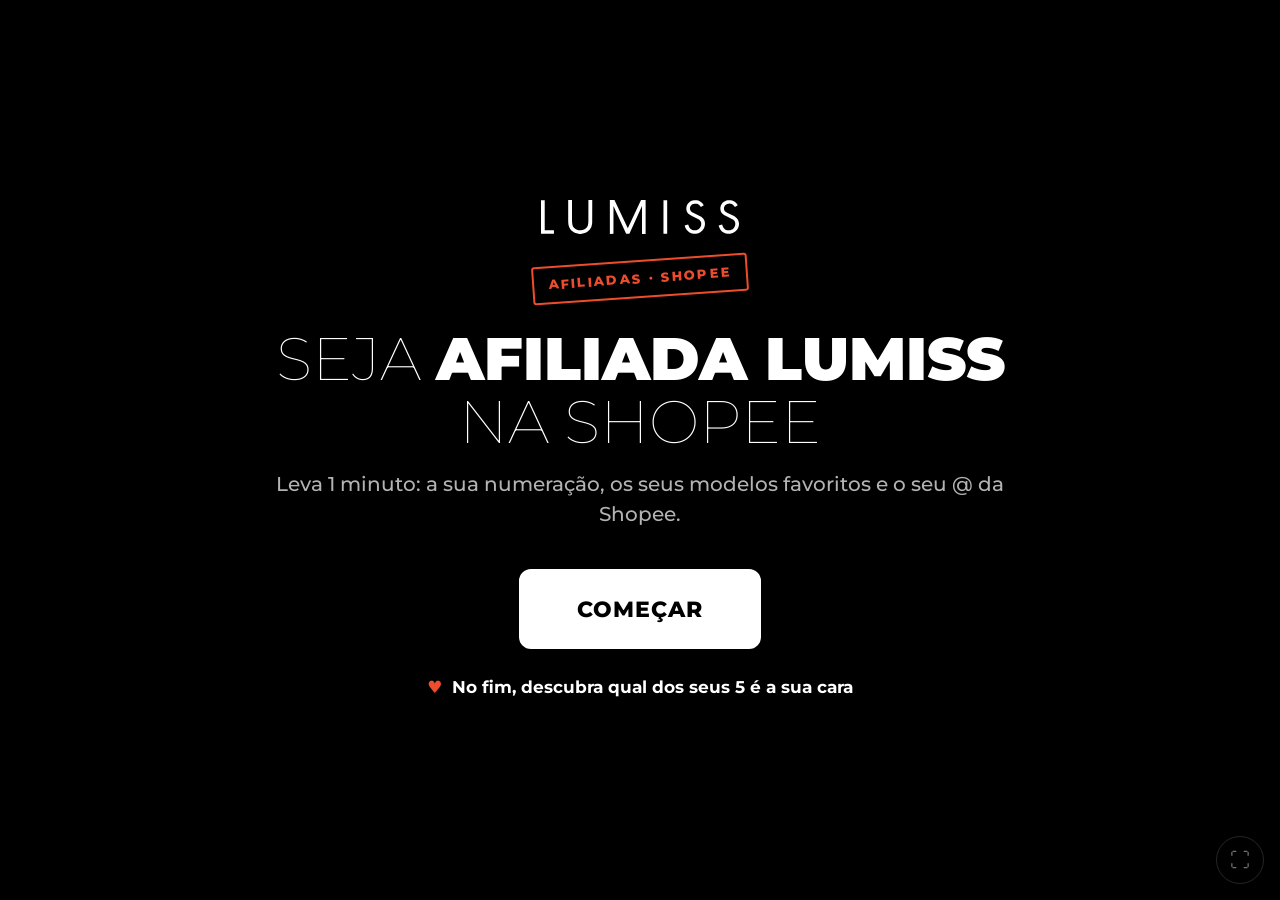
==== commit 91150e91: "/match (04/11/2026, o teste do Luis): a brincadeira limpa e mais movimento - a tela final em tres mo" ====
--- a/match/index.html
+++ b/match/index.html
@@ -32,7 +32,8 @@
       <p class="carimbo">Afiliadas · Shopee</p>
       <h1 class="inicio-titulo">Seja <b>afiliada LUMISS</b> na Shopee</h1>
       <p class="inicio-sub">Leva 1 minuto: a sua numeração, os seus modelos favoritos e o seu @ da Shopee.</p>
-      <button type="button" class="botao botao-grande" id="botao-comecar">Começar</button>
+      <button type="button" class="botao botao-grande botao-respira" id="botao-comecar">Começar</button>
+      <p class="inicio-brincadeira">No fim, descubra qual dos seus 5 é a sua cara</p>
     </div>
     <button type="button" class="botao-telacheia" id="botao-telacheia" title="Tela cheia" aria-label="Tela cheia">⛶</button>
   </section>
@@ -134,18 +135,26 @@
 
   <!-- Final: o recebido e a brincadeira -->
   <section class="tela tela-final" id="tela-final" hidden>
+    <!-- O status do envio: uma linha pequena no canto, sem disputar atenção -->
+    <p class="final-envio" id="final-envio" role="status" aria-live="polite"></p>
     <div class="final-cartao">
-      <img class="logo" src="logo.svg" alt="LUMISS">
-      <h2 class="final-titulo" id="final-titulo" tabindex="-1">Cadastro recebido!</h2>
-      <p class="final-envio" id="final-envio" role="status" aria-live="polite"></p>
-
-      <div class="jogo" id="jogo">
-        <p class="jogo-chamada">Agora, uma brincadeira: <b>qual dos seus 5 favoritos é a sua cara?</b></p>
+      <!-- 1. o recebido (com confete), antes da 1ª pergunta -->
+      <div class="recebido" id="recebido">
+        <img class="logo logo-grande" src="logo.svg" alt="LUMISS">
+        <h2 class="final-titulo" id="final-titulo" tabindex="-1">Cadastro recebido!</h2>
+      </div>
+
+      <!-- 2. as 3 perguntas, uma de cada vez (obrigatórias: sem botão de sair) -->
+      <div class="jogo" id="jogo" hidden>
+        <p class="jogo-chamada">Qual dos seus 5 favoritos <b>é a sua cara?</b></p>
         <p class="jogo-contador" id="jogo-contador"></p>
-        <p class="jogo-pergunta" id="jogo-pergunta"></p>
-        <div class="jogo-opcoes" id="jogo-opcoes"></div>
-      </div>
-
+        <div class="jogo-quadro" id="jogo-quadro">
+          <p class="jogo-pergunta" id="jogo-pergunta"></p>
+          <div class="jogo-opcoes" id="jogo-opcoes"></div>
+        </div>
+      </div>
+
+      <!-- 3. o par revelado (o cartão que vira, com confete), e só então a próxima afiliada -->
       <div class="resultado" id="resultado" hidden>
         <div class="resultado-foto" id="resultado-foto"></div>
         <div class="resultado-texto">
@@ -156,12 +165,13 @@
         </div>
       </div>
 
-      <div class="final-acoes">
+      <div class="final-acoes" id="final-acoes" hidden>
         <button type="button" class="botao botao-grande" id="botao-proxima">Próxima afiliada</button>
         <p class="final-contagem" id="final-contagem"></p>
       </div>
     </div>
   </section>
+  <canvas class="confete" id="confete" aria-hidden="true"></canvas>
 </main>
 
 <div class="sobreposicao" id="aviso-inatividade" hidden>
--- a/match/styles.css
+++ b/match/styles.css
@@ -146,9 +146,15 @@
 .final-cartao { width: 100%; max-width: 1080px; display: flex; flex-direction: column; align-items: center; text-align: center; }
 .final-titulo { margin: 18px 0 6px; }
 .final-titulo:focus { outline: none; }
-.final-envio { margin: 0 0 22px; color: var(--ink-dim); font-size: 16px; min-height: 24px; }
-.final-envio.pendente { color: var(--ink); }
-.final-envio.recusado { color: var(--erro); font-weight: 700; }
+/* o status do envio: pequeno, no canto, sem disputar atenção */
+.final-envio {
+  position: fixed; left: 18px; bottom: 14px; margin: 0; max-width: 60vw;
+  color: var(--ink-faint); font-size: 12px; text-align: left;
+}
+.final-envio.pendente { color: var(--ink-dim); }
+.final-envio.recusado { color: var(--erro); font-weight: 700; font-size: 14px; }
+.recebido { display: flex; flex-direction: column; align-items: center; gap: 18px; padding: 60px 0; }
+.recebido .final-titulo { margin: 0; font-size: clamp(40px, 6vw, 72px); }
 .jogo { width: 100%; padding: 26px; border: 1px solid var(--line); border-radius: var(--raio); background: var(--surface); }
 .jogo-chamada { margin: 0 0 6px; font-size: 18px; color: var(--ink-dim); }
 .jogo-chamada b { color: var(--ink); }
@@ -190,5 +196,62 @@
   .resultado { grid-template-columns: 1fr; }
   .jogo-opcoes { grid-template-columns: 1fr; }
   .tela-inicio, .tela-final { padding: 20px 16px; }
-}
-@media (prefers-reduced-motion: reduce) { .botao { transition: none; } }
+  .tela-final { flex-direction: column; }
+  .final-envio { position: static; order: 2; margin-top: 14px; max-width: none; }
+  .jogo-pergunta { font-size: 28px; }
+}
+/* ===================== O MOVIMENTO (04/11/2026, o pedido do Luis: "muito pobre") =====================
+   Só transform e opacity (o tablet comum não trava); nada espera a animação para aceitar o toque. */
+
+/* a troca de tela: cada passo entra deslizando, rápido */
+.tela:not([hidden]) { animation: entra-tela .25s ease-out both; }
+@keyframes entra-tela { from { opacity: 0; transform: translateX(28px); } to { opacity: 1; transform: none; } }
+
+/* a abertura: o título entra, o carimbo "carimba", o Começar respira, a linha da brincadeira aparece por último */
+.inicio-titulo { animation: sobe .8s cubic-bezier(.2, .8, .2, 1) .1s both; }
+.tela-inicio .carimbo { animation: carimba .5s cubic-bezier(.3, 1.6, .5, 1) .5s both; }
+.inicio-sub { animation: sobe .7s ease-out .35s both; }
+.botao-respira { animation: sobe .6s ease-out .55s both, respira 2.8s ease-in-out 1.3s infinite; }
+.inicio-brincadeira {
+  margin: 26px 0 0; font-size: 17px; font-weight: 700; color: var(--ink);
+  animation: sobe .6s ease-out .9s both;
+}
+.inicio-brincadeira::before { content: '♥'; color: var(--shopee); margin-right: 10px; }
+@keyframes sobe { from { opacity: 0; transform: translateY(26px); } to { opacity: 1; transform: none; } }
+@keyframes carimba { from { opacity: 0; transform: rotate(-4deg) scale(1.8); } to { opacity: 1; transform: rotate(-4deg) scale(1); } }
+@keyframes respira { 0%, 100% { transform: scale(1); } 50% { transform: scale(1.05); } }
+
+/* o favorito: o cartão dá um pulo e o coração pulsa ao marcar; ao desmarcar, volta suave */
+.produto-caixa { transition: border-color .2s ease, box-shadow .2s ease, opacity .25s ease, transform .2s ease; }
+.produto.pulou .produto-caixa { animation: pulo .38s cubic-bezier(.3, 1.5, .5, 1); }
+.produto input:checked + .produto-caixa .marca-fav { animation: pulsa .45s cubic-bezier(.3, 1.6, .5, 1); }
+@keyframes pulo { 0% { transform: scale(1); } 40% { transform: scale(1.06) translateY(-6px); } 100% { transform: none; } }
+@keyframes pulsa { 0% { transform: scale(0); } 60% { transform: scale(1.35); } 100% { transform: scale(1); } }
+/* o 6º: o "5 de 5" balança */
+.contador.balanca { animation: balanca .45s ease; color: var(--shopee); }
+@keyframes balanca { 0%, 100% { transform: none; } 20% { transform: translateX(-8px); } 40% { transform: translateX(8px); } 60% { transform: translateX(-5px); } 80% { transform: translateX(5px); } }
+
+/* o recebido e as perguntas, uma de cada vez */
+.recebido .final-titulo { animation: carimba-titulo .5s cubic-bezier(.3, 1.5, .5, 1) both; }
+@keyframes carimba-titulo { from { opacity: 0; transform: scale(.6); } to { opacity: 1; transform: none; } }
+.jogo-quadro.entra { animation: pergunta .38s cubic-bezier(.2, .8, .2, 1) both; }
+@keyframes pergunta { from { opacity: 0; transform: translateX(60px); } to { opacity: 1; transform: none; } }
+.jogo { padding: 40px 30px; }
+.jogo-pergunta { font-size: 38px; margin-bottom: 28px; }
+
+/* o par revelado: o cartão que vira */
+.resultado { perspective: 1200px; }
+.resultado.vira { animation: vira .75s cubic-bezier(.2, .8, .2, 1) both; transform-origin: center; }
+@keyframes vira {
+  0% { opacity: 0; transform: rotateY(90deg) scale(.85); }
+  60% { opacity: 1; transform: rotateY(-10deg) scale(1.02); }
+  100% { opacity: 1; transform: none; }
+}
+.final-acoes:not([hidden]) { animation: sobe .4s ease-out .5s both; }
+
+/* o confete: uma tela por cima de tudo, que não pega o toque */
+.confete { position: fixed; inset: 0; width: 100vw; height: 100vh; pointer-events: none; z-index: 30; }
+
+@media (prefers-reduced-motion: reduce) {
+  *, *::before, *::after { animation-duration: .01ms !important; animation-delay: 0s !important; animation-iteration-count: 1 !important; transition-duration: .01ms !important; }
+}
